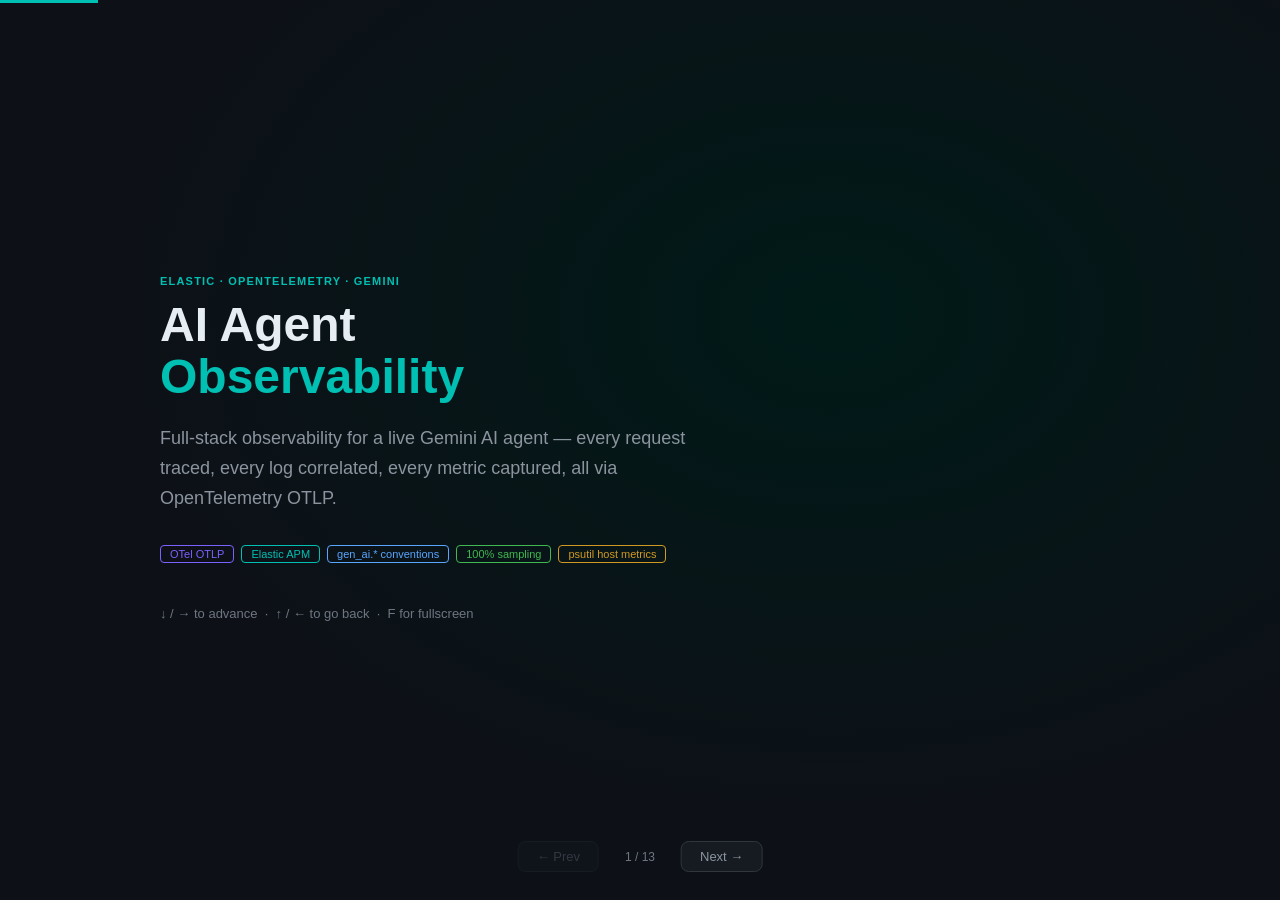
==== presentation/index.html @ 0338db39 "Initial release: AI Agent Observability demo" ====
<!DOCTYPE html>
<html lang="en">
<head>
<meta charset="UTF-8">
<meta name="viewport" content="width=device-width,initial-scale=1">
<title>AI Agent Observability — Elastic + OpenTelemetry</title>
<style>
:root {
  --bg:       #0d1117;
  --surface:  #161b22;
  --border:   #30363d;
  --text:     #e6edf3;
  --text-2:   #8b949e;
  --text-3:   #6e7681;
  --blue:     #58a6ff;
  --green:    #3fb950;
  --yellow:   #d29922;
  --red:      #f85149;
  --purple:   #a371f7;
  --elastic:  #00bfb3;
  --elastic-d:#003d38;
  --otel:     #7b61ff;
}

*{box-sizing:border-box;margin:0;padding:0}
html,body{height:100%;background:var(--bg);color:var(--text);font-family:-apple-system,BlinkMacSystemFont,'Segoe UI',Helvetica,sans-serif;overflow:hidden}

/* ── Slide engine ── */
.deck{width:100vw;height:100vh;position:relative}
.slide{
  position:absolute;inset:0;
  display:none;flex-direction:column;justify-content:center;align-items:center;
  padding:60px 80px;
  opacity:0;transition:opacity .35s ease;
}
.slide.active{display:flex;opacity:1}

/* nav */
.nav{position:fixed;bottom:28px;left:50%;transform:translateX(-50%);display:flex;align-items:center;gap:16px;z-index:99}
.nav button{background:var(--surface);border:1px solid var(--border);color:var(--text-2);border-radius:8px;padding:7px 18px;font-size:13px;cursor:pointer;transition:border-color .15s,color .15s}
.nav button:hover{border-color:var(--elastic);color:var(--elastic)}
.nav button:disabled{opacity:.3;cursor:not-allowed}
.slide-num{font-size:12px;color:var(--text-3);min-width:50px;text-align:center}

/* progress bar */
.progress{position:fixed;top:0;left:0;height:3px;background:var(--elastic);transition:width .3s ease;z-index:100}

/* ── Common layout helpers ── */
.full{width:100%;max-width:960px}
.cols2{display:grid;grid-template-columns:1fr 1fr;gap:40px;width:100%;max-width:960px}
.cols3{display:grid;grid-template-columns:1fr 1fr 1fr;gap:24px;width:100%;max-width:960px}

/* ── Typography ── */
.eyebrow{font-size:11px;text-transform:uppercase;letter-spacing:1.2px;color:var(--elastic);margin-bottom:12px;font-weight:600}
h1{font-size:48px;font-weight:700;line-height:1.1;color:var(--text)}
h2{font-size:34px;font-weight:700;line-height:1.15;color:var(--text)}
h3{font-size:20px;font-weight:600;color:var(--text);margin-bottom:10px}
p{font-size:15px;line-height:1.7;color:var(--text-2)}
.lead{font-size:18px;line-height:1.65;color:var(--text-2)}
.sub{font-size:13px;color:var(--text-3);margin-top:6px}
strong{color:var(--text)}
em{color:var(--elastic);font-style:normal}

/* ── Cards ── */
.card{background:var(--surface);border:1px solid var(--border);border-radius:12px;padding:24px;transition:border-color .2s}
.card.blue{border-color:#1c3557;background:#0d1e2e}
.card.green{border-color:#1a3527;background:#0a1f16}
.card.purple{border-color:#2d1f4e;background:#160e2a}
.card.elastic{border-color:var(--elastic-d);background:#001a18}
.card.otel{border-color:#2a1f5e;background:#110d2e}

/* ── Tag / badge ── */
.tag{display:inline-block;font-size:11px;border-radius:4px;padding:2px 9px;border:1px solid var(--border);color:var(--text-3);font-weight:500}
.tag.otel{border-color:var(--otel);color:var(--otel)}
.tag.elastic{border-color:var(--elastic);color:var(--elastic)}
.tag.blue{border-color:var(--blue);color:var(--blue)}
.tag.green{border-color:var(--green);color:var(--green)}
.tag.yellow{border-color:var(--yellow);color:var(--yellow)}
.tags{display:flex;flex-wrap:wrap;gap:7px;margin-top:12px}

/* ── List ── */
ul.check{list-style:none;display:flex;flex-direction:column;gap:9px}
ul.check li{font-size:14px;color:var(--text-2);display:flex;gap:9px;align-items:flex-start;line-height:1.5}
ul.check li::before{content:"✓";color:var(--elastic);font-weight:700;flex-shrink:0;margin-top:1px}

/* ── Code block ── */
pre{background:#0a0e13;border:1px solid var(--border);border-radius:8px;padding:18px 20px;font-size:12px;font-family:'SF Mono',Monaco,'Fira Code',monospace;line-height:1.65;overflow-x:auto;width:100%}
pre .c{color:#6e7681} /* comment */
pre .k{color:var(--purple)} /* keyword */
pre .s{color:var(--green)} /* string */
pre .n{color:var(--blue)} /* name */
pre .v{color:var(--yellow)} /* value */

/* ── Signal row ── */
.sig{display:flex;align-items:center;gap:14px;padding:14px 18px;background:var(--surface);border:1px solid var(--border);border-radius:10px;margin-bottom:10px}
.sig-icon{font-size:22px;flex-shrink:0}
.sig-label{font-size:14px;font-weight:600;color:var(--text)}
.sig-sub{font-size:12px;color:var(--text-3);margin-top:2px}
.sig-right{margin-left:auto;text-align:right}
.sig-index{font-size:11px;font-family:monospace;color:var(--text-3)}

/* ── Flow diagram ── */
.flow{display:flex;flex-direction:column;align-items:center;gap:6px;width:100%}
.fnode{border:1px solid var(--border);border-radius:10px;padding:12px 20px;font-size:13px;text-align:center;width:100%;background:var(--surface)}
.fnode.u{border-color:var(--blue);color:var(--blue)}
.fnode.a{border-color:var(--elastic);color:var(--elastic)}
.fnode.g{border-color:var(--purple);color:var(--purple)}
.fnode.e{border-color:var(--otel);color:var(--otel)}
.fnode.k{border-color:var(--green);color:var(--green)}
.farrow{font-size:11px;color:var(--text-3)}
.frow{display:flex;gap:8px;width:100%}
.frow .fnode{flex:1}

/* ── Metric stat ── */
.stat{text-align:center;padding:20px}
.stat-val{font-size:42px;font-weight:700;color:var(--elastic);font-variant-numeric:tabular-nums}
.stat-lbl{font-size:13px;color:var(--text-3);margin-top:4px}

/* ── Timeline / waterfall ── */
.wf{display:flex;flex-direction:column;gap:6px;width:100%}
.wf-row{display:flex;align-items:center;gap:10px;font-size:12px}
.wf-kind{width:52px;flex-shrink:0;text-align:right}
.wf-bar-wrap{flex:1;position:relative;height:20px;background:#0a0e13;border-radius:3px;overflow:hidden}
.wf-bar{height:100%;border-radius:3px;display:flex;align-items:center;padding-left:8px;font-size:11px;color:#000;font-weight:600;white-space:nowrap}
.wf-bar.server{background:var(--elastic)}
.wf-bar.client{background:var(--blue);margin-left:12%}
.wf-dur{width:46px;flex-shrink:0;color:var(--text-3);text-align:right}

/* slide-specific */
.title-slide{background:radial-gradient(ellipse at 70% 40%, #001a18 0%, var(--bg) 65%)}
.title-slide h1{font-size:52px}

.problem-card{border-left:3px solid var(--red)!important;background:#1a0a0a!important}
.solution-card{border-left:3px solid var(--elastic)!important}

.attr-table{width:100%;border-collapse:collapse;font-size:12px;font-family:monospace}
.attr-table th{text-align:left;padding:6px 10px;color:var(--text-3);font-size:10px;text-transform:uppercase;letter-spacing:.5px;border-bottom:1px solid var(--border)}
.attr-table td{padding:7px 10px;border-bottom:1px solid #1c2128;color:var(--text-2)}
.attr-table td:first-child{color:var(--blue)}
.attr-table td:last-child{color:var(--green)}

/* ── Slide-specific backgrounds ── */
#s1{background:radial-gradient(ellipse at 65% 35%, #001a18 0%, var(--bg) 60%)}
#s3{background:radial-gradient(ellipse at 30% 60%, #0d1117 0%, #0a0614 100%)}
</style>
</head>
<body>

<div class="progress" id="progress"></div>

<div class="deck">

  <!-- ─────────────────────────── SLIDE 1 · Title ─────────────────────────── -->
  <div class="slide active" id="s1">
    <div class="full">
      <div class="eyebrow">Elastic · OpenTelemetry · Gemini</div>
      <h1>AI Agent<br><em>Observability</em></h1>
      <p class="lead" style="max-width:540px;margin-top:20px">
        Full-stack observability for a live Gemini AI agent — every request traced,
        every log correlated, every metric captured, all via OpenTelemetry OTLP.
      </p>
      <div class="tags" style="margin-top:32px">
        <span class="tag otel">OTel OTLP</span>
        <span class="tag elastic">Elastic APM</span>
        <span class="tag blue">gen_ai.* conventions</span>
        <span class="tag green">100% sampling</span>
        <span class="tag yellow">psutil host metrics</span>
      </div>
      <p class="sub" style="margin-top:40px">↓ / → to advance &nbsp;·&nbsp; ↑ / ← to go back &nbsp;·&nbsp; F for fullscreen</p>
    </div>
  </div>

  <!-- ─────────────────────────── SLIDE 2 · The Problem ──────────────────── -->
  <div class="slide" id="s2">
    <div class="full">
      <div class="eyebrow">The Problem</div>
      <h2>AI Agents Are<br><em style="color:var(--red)">Black Boxes</em></h2>
      <div style="display:grid;grid-template-columns:1fr 1fr;gap:20px;margin-top:32px">
        <div class="card problem-card">
          <h3>❓ No Visibility</h3>
          <p>You know the user sent a message and got a reply. Everything in between — model calls, latency, token usage, errors — is invisible.</p>
        </div>
        <div class="card problem-card">
          <h3>💸 Cost Blindness</h3>
          <p>Token costs accumulate silently. No per-request breakdown, no alerting on unexpected spend spikes, no user-level attribution.</p>
        </div>
        <div class="card problem-card">
          <h3>🐛 Hard to Debug</h3>
          <p>When the agent gives a bad answer, there's no trace to follow. No correlated logs, no replay, no span waterfall showing where time was spent.</p>
        </div>
        <div class="card problem-card">
          <h3>📊 No SLOs</h3>
          <p>You can't set latency or error-rate SLOs on something you can't measure. Customers feel the pain before you do.</p>
        </div>
      </div>
    </div>
  </div>

  <!-- ─────────────────────────── SLIDE 3 · The Solution ─────────────────── -->
  <div class="slide" id="s3">
    <div class="full">
      <div class="eyebrow">The Solution</div>
      <h2>Full OTel Observability<br>with <em>Elastic</em></h2>
      <div class="cols3" style="margin-top:32px">
        <div class="card elastic">
          <div style="font-size:28px;margin-bottom:10px">📡</div>
          <h3>Traces</h3>
          <p>Every agent invocation becomes a trace waterfall. See exactly what the LLM received, what it returned, and how long each step took.</p>
          <div class="tags"><span class="tag elastic">APM</span><span class="tag blue">gen_ai.*</span></div>
        </div>
        <div class="card otel">
          <div style="font-size:28px;margin-bottom:10px">📋</div>
          <h3>Logs</h3>
          <p>Structured logs correlated to the active trace. Every turn emits a log with token counts, latency, and cost — auto-linked to the trace ID.</p>
          <div class="tags"><span class="tag otel">OTLP</span><span class="tag green">correlated</span></div>
        </div>
        <div class="card blue">
          <div style="font-size:28px;margin-bottom:10px">📊</div>
          <h3>Metrics</h3>
          <p>Token usage histograms, operation duration, error rates, and real host CPU/memory from psutil — all in Kibana dashboards.</p>
          <div class="tags"><span class="tag yellow">psutil</span><span class="tag blue">histograms</span></div>
        </div>
      </div>
    </div>
  </div>

  <!-- ─────────────────────────── SLIDE 4 · Architecture ─────────────────── -->
  <div class="slide" id="s4">
    <div class="cols2" style="align-items:center;gap:60px">
      <div>
        <div class="eyebrow">Architecture</div>
        <h2>How It<br><em>Flows</em></h2>
        <p style="margin-top:16px">A single Python server instruments itself with the OTel SDK and ships all three signals via OTLP/HTTP directly to Elastic — no sidecar, no agent, no extra infra.</p>
        <ul class="check" style="margin-top:20px">
          <li>Standard OTel SDK — no vendor lock-in</li>
          <li>OTLP/HTTP to Elastic ingest + APM endpoints</li>
          <li>100% sampling — every request visible</li>
          <li>Real host metrics via psutil gauge callbacks</li>
        </ul>
      </div>
      <div class="flow">
        <div class="fnode u">🌐 Browser<div style="font-size:11px;color:#6e7681;margin-top:3px">Chat UI · http://localhost:5601</div></div>
        <div class="farrow">↓ HTTP POST /api/chat</div>
        <div class="fnode a">⚡ Python Server<div style="font-size:11px;color:#6e7681;margin-top:3px">OTel SDK · psutil · 100% sampling</div></div>
        <div class="farrow">↓ Gemini API call</div>
        <div class="fnode g">🤖 Google Gemini<div style="font-size:11px;color:#6e7681;margin-top:3px">gemini-2.5-flash · generate_content</div></div>
        <div class="farrow">↓ OTLP/HTTP</div>
        <div class="fnode e">☁️ Elastic Cloud<div style="font-size:11px;color:#6e7681;margin-top:3px">ingest + APM server endpoints</div></div>
        <div class="frow">
          <div class="fnode" style="border-color:#3fb950;color:#3fb950;font-size:11px">📡 Traces</div>
          <div class="fnode" style="border-color:#7b61ff;color:#7b61ff;font-size:11px">📋 Logs</div>
          <div class="fnode" style="border-color:#58a6ff;color:#58a6ff;font-size:11px">📊 Metrics</div>
        </div>
        <div class="farrow">↓ Kibana</div>
        <div class="fnode k">🔍 Kibana APM · Discover · Dashboards</div>
      </div>
    </div>
  </div>

  <!-- ─────────────────────────── SLIDE 5 · Trace Waterfall ──────────────── -->
  <div class="slide" id="s5">
    <div class="full">
      <div class="eyebrow">Traces</div>
      <h2>Every Turn is a<br><em>Traced Transaction</em></h2>
      <div class="cols2" style="margin-top:28px;align-items:start">
        <div>
          <p style="margin-bottom:16px">One conversation turn produces a two-span waterfall in Kibana APM:</p>
          <div class="wf">
            <div class="wf-row">
              <div class="wf-kind" style="color:var(--elastic);font-size:11px">SERVER</div>
              <div class="wf-bar-wrap">
                <div class="wf-bar server" style="width:100%">invoke_agent</div>
              </div>
              <div class="wf-dur">4.2s</div>
            </div>
            <div class="wf-row">
              <div class="wf-kind" style="color:var(--blue);font-size:11px">CLIENT</div>
              <div class="wf-bar-wrap">
                <div class="wf-bar client" style="width:84%">chat gemini-2.5-flash</div>
              </div>
              <div class="wf-dur">3.6s</div>
            </div>
          </div>
          <div style="margin-top:20px">
            <p class="sub" style="margin-bottom:10px">CLIENT span attributes:</p>
            <table class="attr-table">
              <tr><th>Attribute</th><th>Value</th></tr>
              <tr><td>gen_ai.system</td><td>"google_gemini"</td></tr>
              <tr><td>gen_ai.request.model</td><td>"gemini-2.5-flash"</td></tr>
              <tr><td>gen_ai.usage.input_tokens</td><td>82</td></tr>
              <tr><td>gen_ai.usage.output_tokens</td><td>190</td></tr>
              <tr><td>peer.service</td><td>"google_gemini"</td></tr>
            </table>
          </div>
        </div>
        <div>
          <p style="margin-bottom:12px">Span <strong>Events</strong> store the full request + response — no truncation:</p>
          <pre><code><span class="c"># gen_ai.content.prompt event</span>
{
  <span class="n">"name"</span>: <span class="s">"gen_ai.content.prompt"</span>,
  <span class="n">"attributes"</span>: {
    <span class="n">"gen_ai.prompt"</span>:
      <span class="s">"what is vector search?"</span>
  }
}

<span class="c"># gen_ai.content.completion event</span>
{
  <span class="n">"name"</span>: <span class="s">"gen_ai.content.completion"</span>,
  <span class="n">"attributes"</span>: {
    <span class="n">"gen_ai.completion"</span>:
      <span class="s">"Vector search uses dense ..."</span>
  }
}</code></pre>
          <div class="tags" style="margin-top:12px">
            <span class="tag green">Full text · no truncation</span>
            <span class="tag otel">OTel spec</span>
          </div>
        </div>
      </div>
    </div>
  </div>

  <!-- ─────────────────────────── SLIDE 6 · Service Map ──────────────────── -->
  <div class="slide" id="s6">
    <div class="cols2" style="align-items:center;gap:60px">
      <div>
        <div class="eyebrow">Service Map</div>
        <h2>Dependency Graph<br><em>Auto-Discovered</em></h2>
        <p style="margin-top:16px">Kibana builds the service map automatically from <code style="font-size:13px;color:var(--blue)">peer.service</code> attributes on CLIENT spans. No manual configuration.</p>
        <ul class="check" style="margin-top:20px">
          <li><strong>gemini-demo-agent</strong> → <strong>google_gemini</strong> edge drawn from the CLIENT span</li>
          <li>Latency, throughput, and error rate shown on each edge</li>
          <li>Click any node to drill into its transactions</li>
          <li>Works with any downstream service — databases, APIs, queues</li>
        </ul>
        <div class="tags" style="margin-top:20px">
          <span class="tag blue">peer.service</span>
          <span class="tag elastic">APM</span>
          <span class="tag otel">SpanKind.CLIENT</span>
        </div>
      </div>
      <div style="display:flex;flex-direction:column;gap:20px;align-items:center">
        <!-- Simulated service map -->
        <div style="background:var(--surface);border:1px solid var(--border);border-radius:14px;padding:30px 40px;display:flex;align-items:center;gap:20px">
          <div style="text-align:center">
            <div style="width:80px;height:80px;border-radius:50%;border:2px solid var(--elastic);background:var(--elastic-d);display:flex;align-items:center;justify-content:center;font-size:26px;margin:0 auto">🐍</div>
            <div style="font-size:12px;margin-top:8px;color:var(--elastic)">gemini-demo-agent</div>
            <div style="font-size:10px;color:var(--text-3)">Python · OTel</div>
          </div>
          <div style="display:flex;flex-direction:column;align-items:center;gap:4px">
            <div style="font-size:10px;color:var(--text-3)">4.2s avg</div>
            <div style="width:60px;height:2px;background:var(--elastic);position:relative">
              <div style="position:absolute;right:-6px;top:-4px;color:var(--elastic);font-size:12px">→</div>
            </div>
            <div style="font-size:10px;color:var(--text-3)">0% errors</div>
          </div>
          <div style="text-align:center">
            <div style="width:80px;height:80px;border-radius:50%;border:2px solid var(--purple);background:#160e2a;display:flex;align-items:center;justify-content:center;font-size:26px;margin:0 auto">🤖</div>
            <div style="font-size:12px;margin-top:8px;color:var(--purple)">google_gemini</div>
            <div style="font-size:10px;color:var(--text-3)">LLM API</div>
          </div>
        </div>
        <p class="sub" style="text-align:center">APM → Services → gemini-demo-agent → Service Map</p>
      </div>
    </div>
  </div>

  <!-- ─────────────────────────── SLIDE 7 · Metrics ──────────────────────── -->
  <div class="slide" id="s7">
    <div class="full">
      <div class="eyebrow">Metrics</div>
      <h2>gen_ai.* Semantic<br><em>Conventions</em></h2>
      <div class="cols2" style="margin-top:28px;align-items:start;gap:32px">
        <div>
          <div class="sig">
            <div class="sig-icon">🪙</div>
            <div>
              <div class="sig-label">gen_ai.client.token.usage</div>
              <div class="sig-sub">Counter · {token} · split by input / output · per model</div>
            </div>
            <div class="sig-right"><span class="tag blue">Counter</span></div>
          </div>
          <div class="sig">
            <div class="sig-icon">⏱</div>
            <div>
              <div class="sig-label">gen_ai.client.operation.duration</div>
              <div class="sig-sub">Histogram · seconds · p50 / p95 / p99 latency</div>
            </div>
            <div class="sig-right"><span class="tag yellow">Histogram</span></div>
          </div>
          <div class="sig">
            <div class="sig-icon">🚨</div>
            <div>
              <div class="sig-label">gen_ai.client.errors</div>
              <div class="sig-sub">Counter · by error type · drives alert rules</div>
            </div>
            <div class="sig-right"><span class="tag" style="border-color:var(--red);color:var(--red)">Counter</span></div>
          </div>
        </div>
        <div>
          <p style="margin-bottom:14px;font-size:13px;color:var(--text-3);text-transform:uppercase;letter-spacing:.5px">Real Host Metrics (psutil)</p>
          <div class="sig">
            <div class="sig-icon">🖥</div>
            <div>
              <div class="sig-label">system.cpu.utilization</div>
              <div class="sig-sub">Observable Gauge · real CPU from psutil</div>
            </div>
          </div>
          <div class="sig">
            <div class="sig-icon">🧠</div>
            <div>
              <div class="sig-label">system.memory.usage</div>
              <div class="sig-sub">Observable UpDownCounter · bytes RSS</div>
            </div>
          </div>
          <div class="sig">
            <div class="sig-icon">🌐</div>
            <div>
              <div class="sig-label">system.network.io</div>
              <div class="sig-sub">Observable Counter · bytes in / out · 30s interval</div>
            </div>
          </div>
          <p class="sub" style="margin-top:10px">All metrics ship every 30 s via PeriodicExportingMetricReader → metrics-generic.otel-default</p>
        </div>
      </div>
    </div>
  </div>

  <!-- ─────────────────────────── SLIDE 8 · Logs ─────────────────────────── -->
  <div class="slide" id="s8">
    <div class="cols2" style="align-items:start;gap:48px">
      <div>
        <div class="eyebrow">Logs</div>
        <h2>Correlated<br><em>Structured Logs</em></h2>
        <p style="margin-top:16px">Every turn emits two log records via the OTel LoggerProvider. They carry the active <code style="color:var(--blue)">trace_id</code> automatically — click any log in Kibana to jump straight to the trace waterfall.</p>
        <ul class="check" style="margin-top:20px">
          <li>Logs ship via OTLP to the APM server endpoint → <code style="font-size:11px;color:var(--blue)">logs-generic.otel-default</code></li>
          <li>trace_id + span_id injected by OTel LoggingHandler — zero extra code</li>
          <li>Structured fields: tokens, latency_ms, cost_usd, model, conversation_id</li>
          <li>Visible in Kibana Observability → Logs + APM → Logs tab</li>
        </ul>
      </div>
      <div>
        <pre><code><span class="c"># Turn started (inside invoke_agent span)</span>
{
  <span class="n">"message"</span>:          <span class="s">"Turn started"</span>,
  <span class="n">"conversation_id"</span>:  <span class="s">"a3b9f12e"</span>,
  <span class="n">"model"</span>:            <span class="s">"gemini-2.5-flash"</span>,
  <span class="n">"user_message_len"</span>: <span class="v">27</span>,
  <span class="n">"trace_id"</span>:         <span class="s">"eb4af591..."</span>,  <span class="c">← auto</span>
  <span class="n">"span_id"</span>:          <span class="s">"c874c08c..."</span>   <span class="c">← auto</span>
}

<span class="c"># Turn completed</span>
{
  <span class="n">"message"</span>:     <span class="s">"Turn completed"</span>,
  <span class="n">"in_tokens"</span>:  <span class="v">82</span>,
  <span class="n">"out_tokens"</span>: <span class="v">190</span>,
  <span class="n">"latency_ms"</span>: <span class="v">4249</span>,
  <span class="n">"cost_usd"</span>:   <span class="v">0.000063</span>,
  <span class="n">"is_error"</span>:   <span class="v">false</span>,
  <span class="n">"trace_id"</span>:   <span class="s">"eb4af591..."</span>   <span class="c">← linked</span>
}</code></pre>
      </div>
    </div>
  </div>

  <!-- ─────────────────────────── SLIDE 9 · OTel Code ───────────────────── -->
  <div class="slide" id="s9">
    <div class="cols2" style="align-items:start;gap:40px">
      <div>
        <div class="eyebrow">Implementation</div>
        <h2>One SDK,<br><em>Three Signals</em></h2>
        <p style="margin-top:16px">The full OTel pipeline is ~50 lines of Python. Standard SDK — no Elastic-specific client code. Any OTel-compatible backend would work.</p>
        <ul class="check" style="margin-top:20px">
          <li>TraceProvider → SimpleSpanProcessor → OTLPSpanExporter</li>
          <li>MeterProvider → PeriodicExportingMetricReader → OTLPMetricExporter</li>
          <li>LoggerProvider → SimpleLogRecordProcessor → OTLPLogExporter</li>
          <li>Single Resource block shared across all three providers</li>
          <li>Full-path OTLP endpoints — no URL mangling</li>
        </ul>
        <div class="tags" style="margin-top:20px">
          <span class="tag otel">opentelemetry-sdk</span>
          <span class="tag otel">otlp-proto-http</span>
          <span class="tag green">no vendor lock-in</span>
        </div>
      </div>
      <pre style="font-size:11px"><code><span class="c"># Traces → ingest endpoint</span>
<span class="n">trace_exporter</span> = OTLPSpanExporter(
    endpoint=<span class="s">f"{INGEST}/v1/traces"</span>,
    headers=OTLP_HEADERS)
<span class="n">trace_provider</span> = TracerProvider(resource=resource)
trace_provider.add_span_processor(
    SimpleSpanProcessor(trace_exporter))

<span class="c"># Metrics → ingest endpoint</span>
<span class="n">metric_exporter</span> = OTLPMetricExporter(
    endpoint=<span class="s">f"{INGEST}/v1/metrics"</span>,
    headers=OTLP_HEADERS)
<span class="n">reader</span> = PeriodicExportingMetricReader(
    metric_exporter, export_interval_millis=<span class="v">30000</span>)
<span class="n">meter_provider</span> = MeterProvider(
    resource=resource, metric_readers=[reader])

<span class="c"># Logs → APM server endpoint</span>
<span class="n">log_exporter</span> = OTLPLogExporter(
    endpoint=<span class="s">f"{APM}/v1/logs"</span>,
    headers=OTLP_HEADERS)
<span class="n">log_provider</span> = LoggerProvider(resource=resource)
log_provider.add_log_record_processor(
    SimpleLogRecordProcessor(log_exporter))

<span class="c"># Bridge Python logging → OTel</span>
<span class="n">logger</span> = logging.getLogger(SVC_NAME)
logger.addHandler(LoggingHandler(
    logger_provider=log_provider))</code></pre>
    </div>
  </div>

  <!-- ─────────────────────────── SLIDE 10 · Kibana Views ────────────────── -->
  <div class="slide" id="s10">
    <div class="full">
      <div class="eyebrow">Kibana</div>
      <h2>Where to Look<br><em>During the Demo</em></h2>
      <div class="cols3" style="margin-top:28px">
        <div class="card elastic">
          <div style="font-size:24px;margin-bottom:10px">📡</div>
          <h3>APM → Transactions</h3>
          <p style="font-size:13px">Every chat turn = one <code>invoke_agent</code> transaction. Click any trace to see the full waterfall with span events (request + response text).</p>
          <p class="sub" style="margin-top:10px">APM → Services → gemini-demo-agent → Transactions</p>
        </div>
        <div class="card otel">
          <div style="font-size:24px;margin-bottom:10px">🗺</div>
          <h3>Service Map</h3>
          <p style="font-size:13px">Auto-discovered dependency graph. gemini-demo-agent → google_gemini edge with latency and error rate on the connection.</p>
          <p class="sub" style="margin-top:10px">APM → Services → gemini-demo-agent → Service Map</p>
        </div>
        <div class="card blue">
          <div style="font-size:24px;margin-bottom:10px">📋</div>
          <h3>Logs</h3>
          <p style="font-size:13px">Structured logs with trace_id. Click any log line to jump to the correlated trace. Filter by conversation_id to replay a session.</p>
          <p class="sub" style="margin-top:10px">APM → Services → gemini-demo-agent → Logs</p>
        </div>
        <div class="card green">
          <div style="font-size:24px;margin-bottom:10px">📊</div>
          <h3>Metrics / Dashboards</h3>
          <p style="font-size:13px">Token usage, operation duration histograms, error rates. Host CPU / memory / network from psutil observable gauges.</p>
          <p class="sub" style="margin-top:10px">Kibana → Discover → metrics-generic.otel-default</p>
        </div>
        <div class="card" style="border-color:#2a1f5e;background:#110d2e">
          <div style="font-size:24px;margin-bottom:10px">🔍</div>
          <h3>ES|QL Analysis</h3>
          <p style="font-size:13px">Query every conversation, rank by token cost, find slow turns. The full trace + log corpus is in Elasticsearch — use ES|QL against it.</p>
          <p class="sub" style="margin-top:10px">Kibana → Discover → ES|QL mode</p>
        </div>
        <div class="card" style="border-color:#1a3527;background:#0a1f16">
          <div style="font-size:24px;margin-bottom:10px">🚨</div>
          <h3>Alert Rules</h3>
          <p style="font-size:13px">Set latency SLOs, token budget alerts, error-rate thresholds. Kibana fires when a model call exceeds p95 or error rate spikes.</p>
          <p class="sub" style="margin-top:10px">APM → Alerts → Create Rule</p>
        </div>
      </div>
    </div>
  </div>

  <!-- ─────────────────────────── SLIDE 11 · Key Points ──────────────────── -->
  <div class="slide" id="s11">
    <div class="full">
      <div class="eyebrow">Key Takeaways</div>
      <h2>Why <em>Elastic</em> for<br>AI Observability</h2>
      <div class="cols2" style="margin-top:32px;gap:32px">
        <div>
          <div class="card solution-card" style="margin-bottom:16px">
            <h3>🏆 100% Sampling</h3>
            <p>Every single agent interaction is captured and stored. No sampling gaps, no missing traces during a customer demo, no "where did that request go?" moments.</p>
          </div>
          <div class="card solution-card" style="margin-bottom:16px">
            <h3>🔗 Three-Signal Correlation</h3>
            <p>Traces, logs, and metrics share the same trace_id. Click a slow metric → jump to the log → jump to the trace waterfall — all in Kibana, zero pivoting between tools.</p>
          </div>
          <div class="card solution-card">
            <h3>📐 OTel Native</h3>
            <p>gen_ai.* semantic conventions, OTLP/HTTP protocol, standard SDK. No vendor lock-in. The same instrumentation works with any OTel-compatible backend.</p>
          </div>
        </div>
        <div>
          <div class="card solution-card" style="margin-bottom:16px">
            <h3>💡 Request / Response Storage</h3>
            <p>Full prompt and completion text stored as span events — no truncation. Every conversation is replayable and searchable via ES|QL directly in Kibana.</p>
          </div>
          <div class="card solution-card" style="margin-bottom:16px">
            <h3>💰 Cost Visibility</h3>
            <p>Per-request token counts and cost_usd logged with every turn. Aggregate by user, model, or time window to understand and control AI spend.</p>
          </div>
          <div class="card solution-card">
            <h3>⚡ Zero Extra Infra</h3>
            <p>One Python server, one OTel SDK, one OTLP endpoint. No collector sidecar, no extra agents, no additional services. Works in Docker or bare metal.</p>
          </div>
        </div>
      </div>
    </div>
  </div>

  <!-- ─────────────────────────── SLIDE 12 · Demo Script ─────────────────── -->
  <div class="slide" id="s12">
    <div class="cols2" style="align-items:start;gap:48px">
      <div>
        <div class="eyebrow">Demo Script</div>
        <h2>Live<br><em>Walkthrough</em></h2>
        <p style="margin-top:16px">Step-by-step demo flow for a 10-minute customer session.</p>
      </div>
      <div>
        <ul class="check" style="gap:14px">
          <li><strong>Open the Chat UI</strong> at <code style="color:var(--blue)">http://localhost:5601</code>. Point out the live OTel telemetry sidebar — signals, model, transport.</li>
          <li><strong>Send a message</strong>: "What is ES|QL?" Watch the trace ID, token count, latency, and cost appear instantly below the response.</li>
          <li><strong>Open APM</strong> → Services → <em>gemini-demo-agent</em> → Transactions → click <em>invoke_agent</em>. Show the trace waterfall with the two-span hierarchy.</li>
          <li><strong>Click the CLIENT span</strong> → Attributes tab → show gen_ai.* fields. Click Events tab → show the full prompt + completion text.</li>
          <li><strong>Service Map tab</strong> → show the arrow from gemini-demo-agent to google_gemini with latency on the edge.</li>
          <li><strong>Logs tab</strong> → show correlated log records. Highlight the shared trace_id linking log → trace.</li>
          <li><strong>ES|QL</strong>: query <code style="color:var(--blue)">traces-generic.otel-default</code> to show all conversations, ranked by token cost.</li>
        </ul>
      </div>
    </div>
  </div>

  <!-- ─────────────────────────── SLIDE 13 · End ─────────────────────────── -->
  <div class="slide" id="s13">
    <div class="full" style="text-align:center">
      <div class="eyebrow" style="text-align:center">Elastic · OpenTelemetry</div>
      <h1 style="margin-top:16px">AI Agents<br><em>Fully Observable</em></h1>
      <p class="lead" style="max-width:500px;margin:24px auto 0">
        Every token counted. Every request traced. Every log correlated.
        All via OpenTelemetry — open standards, no lock-in.
      </p>
      <div class="cols3" style="margin-top:40px;max-width:640px;margin-left:auto;margin-right:auto">
        <div class="stat"><div class="stat-val">100%</div><div class="stat-lbl">Sampling Rate</div></div>
        <div class="stat"><div class="stat-val">3</div><div class="stat-lbl">OTel Signals</div></div>
        <div class="stat"><div class="stat-val">0</div><div class="stat-lbl">Extra Agents</div></div>
      </div>
      <div class="tags" style="justify-content:center;margin-top:36px">
        <span class="tag elastic">Elastic Cloud Serverless</span>
        <span class="tag otel">OpenTelemetry SDK</span>
        <span class="tag blue">gemini-2.5-flash</span>
        <span class="tag green">traces-generic.otel-default</span>
      </div>
      <p class="sub" style="margin-top:40px">marcus.rodrigues@elastic.co</p>
    </div>
  </div>

</div><!-- .deck -->

<!-- Navigation -->
<div class="nav">
  <button id="prev-btn" disabled>← Prev</button>
  <span class="slide-num" id="slide-num">1 / 13</span>
  <button id="next-btn">Next →</button>
</div>

<script>
const slides   = document.querySelectorAll('.slide');
const total    = slides.length;
const progress = document.getElementById('progress');
const numEl    = document.getElementById('slide-num');
const prevBtn  = document.getElementById('prev-btn');
const nextBtn  = document.getElementById('next-btn');
let cur        = 0;

function go(n) {
  slides[cur].classList.remove('active');
  cur = Math.max(0, Math.min(n, total - 1));
  slides[cur].classList.add('active');
  progress.style.width = ((cur + 1) / total * 100) + '%';
  numEl.textContent    = (cur + 1) + ' / ' + total;
  prevBtn.disabled     = cur === 0;
  nextBtn.disabled     = cur === total - 1;
}

prevBtn.onclick = () => go(cur - 1);
nextBtn.onclick = () => go(cur + 1);

document.addEventListener('keydown', e => {
  if (e.key === 'ArrowRight' || e.key === 'ArrowDown'  || e.key === ' ') go(cur + 1);
  if (e.key === 'ArrowLeft'  || e.key === 'ArrowUp')                      go(cur - 1);
  if (e.key === 'f' || e.key === 'F') document.documentElement.requestFullscreen?.();
  if (e.key === 'Home') go(0);
  if (e.key === 'End')  go(total - 1);
});

// Touch swipe
let tx = 0;
document.addEventListener('touchstart', e => { tx = e.touches[0].clientX; });
document.addEventListener('touchend',   e => {
  const dx = e.changedTouches[0].clientX - tx;
  if (Math.abs(dx) > 50) go(cur + (dx < 0 ? 1 : -1));
});

go(0);
</script>
</body>
</html>
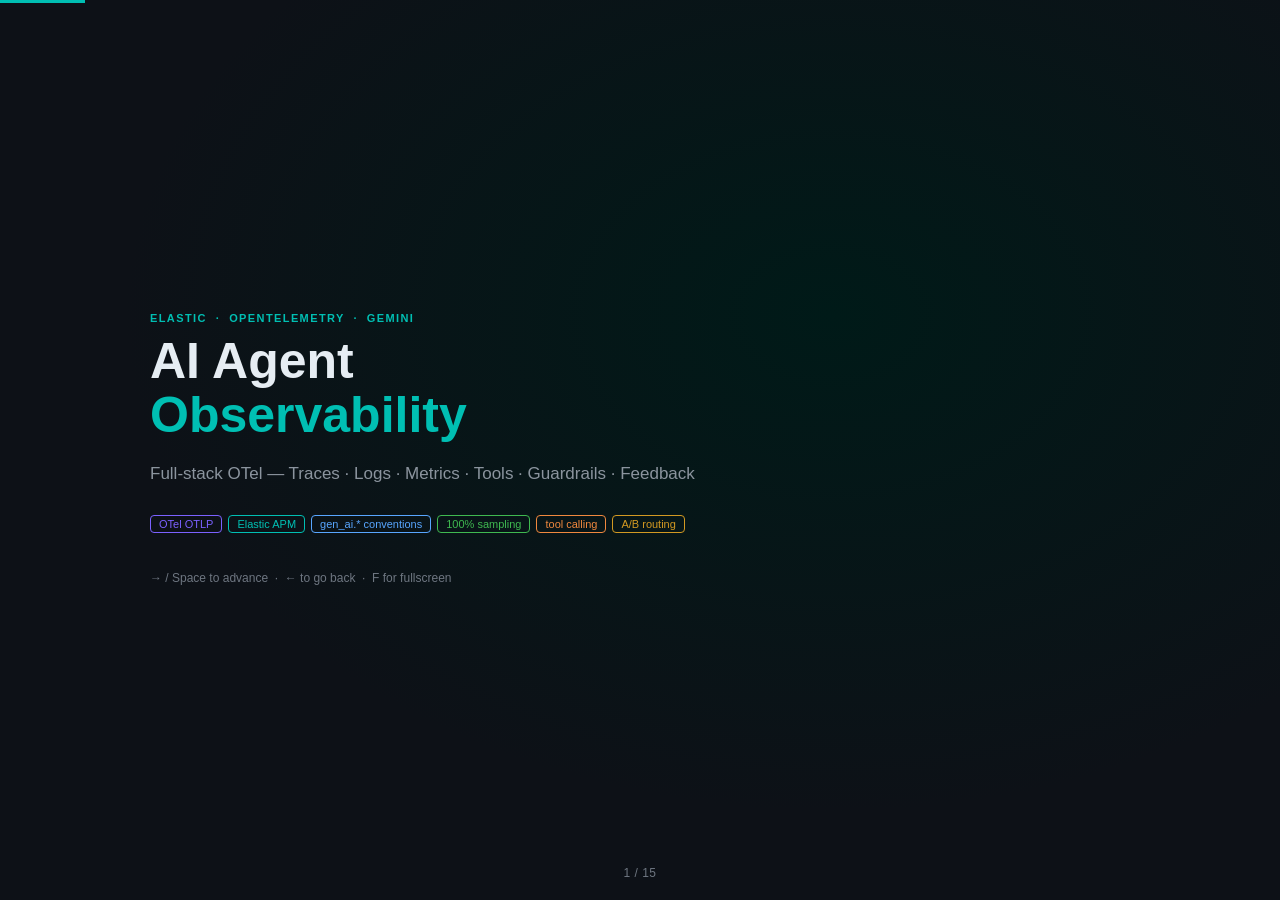
==== commit 056bff92: "v2: tool calling, A/B routing, PII guardrails, feedback loop, 15-slide deck, updated demo script - w" ====
--- a/presentation/index.html
+++ b/presentation/index.html
@@ -20,6 +20,7 @@
   --elastic:  #00bfb3;
   --elastic-d:#003d38;
   --otel:     #7b61ff;
+  --tool:     #f0883e;
 }
 
 *{box-sizing:border-box;margin:0;padding:0}
@@ -30,672 +31,914 @@
 .slide{
   position:absolute;inset:0;
   display:none;flex-direction:column;justify-content:center;align-items:center;
-  padding:60px 80px;
-  opacity:0;transition:opacity .35s ease;
+  padding:52px 72px;
+  opacity:0;transition:opacity .3s ease;
 }
 .slide.active{display:flex;opacity:1}
 
-/* nav */
-.nav{position:fixed;bottom:28px;left:50%;transform:translateX(-50%);display:flex;align-items:center;gap:16px;z-index:99}
-.nav button{background:var(--surface);border:1px solid var(--border);color:var(--text-2);border-radius:8px;padding:7px 18px;font-size:13px;cursor:pointer;transition:border-color .15s,color .15s}
-.nav button:hover{border-color:var(--elastic);color:var(--elastic)}
-.nav button:disabled{opacity:.3;cursor:not-allowed}
-.slide-num{font-size:12px;color:var(--text-3);min-width:50px;text-align:center}
-
 /* progress bar */
 .progress{position:fixed;top:0;left:0;height:3px;background:var(--elastic);transition:width .3s ease;z-index:100}
 
+/* slide counter */
+.slide-num{position:fixed;bottom:20px;left:50%;transform:translateX(-50%);font-size:12px;color:var(--text-3);z-index:99;letter-spacing:.5px}
+
 /* ── Common layout helpers ── */
-.full{width:100%;max-width:960px}
-.cols2{display:grid;grid-template-columns:1fr 1fr;gap:40px;width:100%;max-width:960px}
-.cols3{display:grid;grid-template-columns:1fr 1fr 1fr;gap:24px;width:100%;max-width:960px}
+.full{width:100%;max-width:980px}
+.cols2{display:grid;grid-template-columns:1fr 1fr;gap:36px;width:100%;max-width:980px}
+.cols3{display:grid;grid-template-columns:1fr 1fr 1fr;gap:20px;width:100%;max-width:980px}
 
 /* ── Typography ── */
-.eyebrow{font-size:11px;text-transform:uppercase;letter-spacing:1.2px;color:var(--elastic);margin-bottom:12px;font-weight:600}
-h1{font-size:48px;font-weight:700;line-height:1.1;color:var(--text)}
-h2{font-size:34px;font-weight:700;line-height:1.15;color:var(--text)}
-h3{font-size:20px;font-weight:600;color:var(--text);margin-bottom:10px}
-p{font-size:15px;line-height:1.7;color:var(--text-2)}
-.lead{font-size:18px;line-height:1.65;color:var(--text-2)}
-.sub{font-size:13px;color:var(--text-3);margin-top:6px}
+.eyebrow{font-size:11px;text-transform:uppercase;letter-spacing:1.4px;color:var(--elastic);margin-bottom:10px;font-weight:600}
+h1{font-size:50px;font-weight:700;line-height:1.08;color:var(--text)}
+h2{font-size:32px;font-weight:700;line-height:1.15;color:var(--text)}
+h3{font-size:17px;font-weight:600;color:var(--text);margin-bottom:8px}
+p{font-size:14px;line-height:1.65;color:var(--text-2)}
+.lead{font-size:17px;line-height:1.6;color:var(--text-2)}
+.sub{font-size:12px;color:var(--text-3);margin-top:6px}
 strong{color:var(--text)}
 em{color:var(--elastic);font-style:normal}
 
 /* ── Cards ── */
-.card{background:var(--surface);border:1px solid var(--border);border-radius:12px;padding:24px;transition:border-color .2s}
+.card{background:var(--surface);border:1px solid var(--border);border-radius:12px;padding:22px;transition:border-color .2s}
 .card.blue{border-color:#1c3557;background:#0d1e2e}
 .card.green{border-color:#1a3527;background:#0a1f16}
 .card.purple{border-color:#2d1f4e;background:#160e2a}
 .card.elastic{border-color:var(--elastic-d);background:#001a18}
 .card.otel{border-color:#2a1f5e;background:#110d2e}
+.card.tool{border-color:#4a2a10;background:#1a0e05}
+
+/* problem / solution variants */
+.problem-card{border-left:3px solid var(--red) !important;background:#140808 !important;border-color:#3a1010 !important}
+.solution-card{border-left:3px solid var(--elastic) !important}
 
 /* ── Tag / badge ── */
-.tag{display:inline-block;font-size:11px;border-radius:4px;padding:2px 9px;border:1px solid var(--border);color:var(--text-3);font-weight:500}
+.tag{display:inline-block;font-size:11px;border-radius:4px;padding:2px 8px;border:1px solid var(--border);color:var(--text-3);font-weight:500}
 .tag.otel{border-color:var(--otel);color:var(--otel)}
 .tag.elastic{border-color:var(--elastic);color:var(--elastic)}
 .tag.blue{border-color:var(--blue);color:var(--blue)}
 .tag.green{border-color:var(--green);color:var(--green)}
 .tag.yellow{border-color:var(--yellow);color:var(--yellow)}
-.tags{display:flex;flex-wrap:wrap;gap:7px;margin-top:12px}
-
-/* ── List ── */
-ul.check{list-style:none;display:flex;flex-direction:column;gap:9px}
-ul.check li{font-size:14px;color:var(--text-2);display:flex;gap:9px;align-items:flex-start;line-height:1.5}
+.tag.red{border-color:var(--red);color:var(--red)}
+.tag.tool{border-color:var(--tool);color:var(--tool)}
+.tag.purple{border-color:var(--purple);color:var(--purple)}
+.tags{display:flex;flex-wrap:wrap;gap:6px;margin-top:10px}
+
+/* ── Check list ── */
+ul.check{list-style:none;display:flex;flex-direction:column;gap:8px}
+ul.check li{font-size:13px;color:var(--text-2);display:flex;gap:8px;align-items:flex-start;line-height:1.5}
 ul.check li::before{content:"✓";color:var(--elastic);font-weight:700;flex-shrink:0;margin-top:1px}
 
 /* ── Code block ── */
-pre{background:#0a0e13;border:1px solid var(--border);border-radius:8px;padding:18px 20px;font-size:12px;font-family:'SF Mono',Monaco,'Fira Code',monospace;line-height:1.65;overflow-x:auto;width:100%}
-pre .c{color:#6e7681} /* comment */
-pre .k{color:var(--purple)} /* keyword */
-pre .s{color:var(--green)} /* string */
-pre .n{color:var(--blue)} /* name */
-pre .v{color:var(--yellow)} /* value */
-
-/* ── Signal row ── */
-.sig{display:flex;align-items:center;gap:14px;padding:14px 18px;background:var(--surface);border:1px solid var(--border);border-radius:10px;margin-bottom:10px}
-.sig-icon{font-size:22px;flex-shrink:0}
-.sig-label{font-size:14px;font-weight:600;color:var(--text)}
-.sig-sub{font-size:12px;color:var(--text-3);margin-top:2px}
-.sig-right{margin-left:auto;text-align:right}
-.sig-index{font-size:11px;font-family:monospace;color:var(--text-3)}
+pre{background:#070b10;border:1px solid var(--border);border-radius:8px;padding:16px 18px;font-size:11.5px;font-family:'SF Mono',Monaco,'Fira Code',monospace;line-height:1.7;overflow-x:auto;width:100%;white-space:pre}
+pre .c{color:#5a6370}
+pre .k{color:var(--purple)}
+pre .s{color:var(--green)}
+pre .n{color:var(--blue)}
+pre .v{color:var(--yellow)}
+pre .t{color:var(--tool)}
+pre .e{color:var(--elastic)}
 
 /* ── Flow diagram ── */
-.flow{display:flex;flex-direction:column;align-items:center;gap:6px;width:100%}
-.fnode{border:1px solid var(--border);border-radius:10px;padding:12px 20px;font-size:13px;text-align:center;width:100%;background:var(--surface)}
+.flow{display:flex;flex-direction:column;align-items:center;gap:5px;width:100%}
+.fnode{border:1px solid var(--border);border-radius:10px;padding:10px 16px;font-size:13px;text-align:center;width:100%;background:var(--surface)}
 .fnode.u{border-color:var(--blue);color:var(--blue)}
 .fnode.a{border-color:var(--elastic);color:var(--elastic)}
 .fnode.g{border-color:var(--purple);color:var(--purple)}
 .fnode.e{border-color:var(--otel);color:var(--otel)}
 .fnode.k{border-color:var(--green);color:var(--green)}
+.fnode.t{border-color:var(--tool);color:var(--tool)}
 .farrow{font-size:11px;color:var(--text-3)}
-.frow{display:flex;gap:8px;width:100%}
+.frow{display:flex;gap:6px;width:100%}
 .frow .fnode{flex:1}
 
-/* ── Metric stat ── */
-.stat{text-align:center;padding:20px}
-.stat-val{font-size:42px;font-weight:700;color:var(--elastic);font-variant-numeric:tabular-nums}
-.stat-lbl{font-size:13px;color:var(--text-3);margin-top:4px}
-
-/* ── Timeline / waterfall ── */
-.wf{display:flex;flex-direction:column;gap:6px;width:100%}
-.wf-row{display:flex;align-items:center;gap:10px;font-size:12px}
-.wf-kind{width:52px;flex-shrink:0;text-align:right}
-.wf-bar-wrap{flex:1;position:relative;height:20px;background:#0a0e13;border-radius:3px;overflow:hidden}
-.wf-bar{height:100%;border-radius:3px;display:flex;align-items:center;padding-left:8px;font-size:11px;color:#000;font-weight:600;white-space:nowrap}
+/* ── Waterfall ── */
+.wf{display:flex;flex-direction:column;gap:5px;width:100%}
+.wf-row{display:flex;align-items:center;gap:8px;font-size:11.5px}
+.wf-indent{width:20px;flex-shrink:0}
+.wf-kind{width:48px;flex-shrink:0;text-align:right;font-size:10px}
+.wf-bar-wrap{flex:1;position:relative;height:19px;background:#070b10;border-radius:3px;overflow:hidden}
+.wf-bar{height:100%;border-radius:3px;display:flex;align-items:center;padding-left:8px;font-size:10.5px;color:#000;font-weight:700;white-space:nowrap}
 .wf-bar.server{background:var(--elastic)}
-.wf-bar.client{background:var(--blue);margin-left:12%}
-.wf-dur{width:46px;flex-shrink:0;color:var(--text-3);text-align:right}
-
-/* slide-specific */
-.title-slide{background:radial-gradient(ellipse at 70% 40%, #001a18 0%, var(--bg) 65%)}
-.title-slide h1{font-size:52px}
-
-.problem-card{border-left:3px solid var(--red)!important;background:#1a0a0a!important}
-.solution-card{border-left:3px solid var(--elastic)!important}
-
-.attr-table{width:100%;border-collapse:collapse;font-size:12px;font-family:monospace}
-.attr-table th{text-align:left;padding:6px 10px;color:var(--text-3);font-size:10px;text-transform:uppercase;letter-spacing:.5px;border-bottom:1px solid var(--border)}
-.attr-table td{padding:7px 10px;border-bottom:1px solid #1c2128;color:var(--text-2)}
-.attr-table td:first-child{color:var(--blue)}
-.attr-table td:last-child{color:var(--green)}
+.wf-bar.client{background:var(--blue)}
+.wf-bar.tool{background:var(--tool)}
+.wf-bar.evt{background:#2a1f5e;color:var(--text-2);font-weight:400;font-style:italic}
+.wf-dur{width:40px;flex-shrink:0;color:var(--text-3);text-align:right;font-size:11px}
+
+/* ── Stat tile ── */
+.stat{text-align:center;padding:16px}
+.stat-val{font-size:38px;font-weight:700;color:var(--elastic);font-variant-numeric:tabular-nums;line-height:1}
+.stat-lbl{font-size:12px;color:var(--text-3);margin-top:4px}
+
+/* ── Comparison table ── */
+.cmp-table{width:100%;border-collapse:collapse;font-size:12.5px}
+.cmp-table th{text-align:left;padding:7px 12px;color:var(--text-3);font-size:10px;text-transform:uppercase;letter-spacing:.6px;border-bottom:1px solid var(--border)}
+.cmp-table td{padding:6px 12px;border-bottom:1px solid #1c2128;color:var(--text-2)}
+.cmp-table td:first-child{color:var(--text);font-family:'SF Mono',monospace;font-size:11.5px}
+.cmp-table tr:hover td{background:#1a1f27}
+
+/* ── Demo steps ── */
+.step{display:flex;gap:14px;align-items:flex-start;padding:10px 0;border-bottom:1px solid #1c2128}
+.step:last-child{border-bottom:none}
+.step-num{font-size:18px;font-weight:700;color:var(--elastic);flex-shrink:0;width:26px;text-align:right;line-height:1.3}
+.step-body{flex:1}
+.step-title{font-size:13.5px;font-weight:600;color:var(--text);margin-bottom:2px}
+.step-sub{font-size:12px;color:var(--text-3);line-height:1.4}
+
+/* ── Service map ── */
+.svc-map{display:flex;flex-direction:column;align-items:center;gap:10px;width:100%}
+.svc-row{display:flex;gap:16px;align-items:center;justify-content:center;width:100%}
+.svc-node{border:1px solid var(--border);border-radius:10px;padding:10px 18px;text-align:center;font-size:12px;background:var(--surface);min-width:120px}
+.svc-node.main{border-color:var(--elastic);color:var(--elastic)}
+.svc-node.llm{border-color:var(--purple);color:var(--purple)}
+.svc-node.tool{border-color:var(--tool);color:var(--tool)}
+.svc-edge{font-size:10px;color:var(--text-3);text-align:center}
+.svc-lat{font-size:10px;color:var(--text-3);margin-top:2px}
 
 /* ── Slide-specific backgrounds ── */
 #s1{background:radial-gradient(ellipse at 65% 35%, #001a18 0%, var(--bg) 60%)}
-#s3{background:radial-gradient(ellipse at 30% 60%, #0d1117 0%, #0a0614 100%)}
+#s15{background:radial-gradient(ellipse at 35% 65%, #001a18 0%, var(--bg) 60%)}
 </style>
 </head>
 <body>
 
 <div class="progress" id="progress"></div>
+<div class="slide-num" id="slideNum">1 / 15</div>
 
 <div class="deck">
 
-  <!-- ─────────────────────────── SLIDE 1 · Title ─────────────────────────── -->
-  <div class="slide active" id="s1">
-    <div class="full">
-      <div class="eyebrow">Elastic · OpenTelemetry · Gemini</div>
-      <h1>AI Agent<br><em>Observability</em></h1>
-      <p class="lead" style="max-width:540px;margin-top:20px">
-        Full-stack observability for a live Gemini AI agent — every request traced,
-        every log correlated, every metric captured, all via OpenTelemetry OTLP.
-      </p>
-      <div class="tags" style="margin-top:32px">
-        <span class="tag otel">OTel OTLP</span>
-        <span class="tag elastic">Elastic APM</span>
-        <span class="tag blue">gen_ai.* conventions</span>
-        <span class="tag green">100% sampling</span>
-        <span class="tag yellow">psutil host metrics</span>
-      </div>
-      <p class="sub" style="margin-top:40px">↓ / → to advance &nbsp;·&nbsp; ↑ / ← to go back &nbsp;·&nbsp; F for fullscreen</p>
-    </div>
-  </div>
-
-  <!-- ─────────────────────────── SLIDE 2 · The Problem ──────────────────── -->
-  <div class="slide" id="s2">
-    <div class="full">
-      <div class="eyebrow">The Problem</div>
-      <h2>AI Agents Are<br><em style="color:var(--red)">Black Boxes</em></h2>
-      <div style="display:grid;grid-template-columns:1fr 1fr;gap:20px;margin-top:32px">
-        <div class="card problem-card">
-          <h3>❓ No Visibility</h3>
-          <p>You know the user sent a message and got a reply. Everything in between — model calls, latency, token usage, errors — is invisible.</p>
-        </div>
-        <div class="card problem-card">
-          <h3>💸 Cost Blindness</h3>
-          <p>Token costs accumulate silently. No per-request breakdown, no alerting on unexpected spend spikes, no user-level attribution.</p>
-        </div>
-        <div class="card problem-card">
-          <h3>🐛 Hard to Debug</h3>
-          <p>When the agent gives a bad answer, there's no trace to follow. No correlated logs, no replay, no span waterfall showing where time was spent.</p>
-        </div>
-        <div class="card problem-card">
-          <h3>📊 No SLOs</h3>
-          <p>You can't set latency or error-rate SLOs on something you can't measure. Customers feel the pain before you do.</p>
-        </div>
-      </div>
-    </div>
-  </div>
-
-  <!-- ─────────────────────────── SLIDE 3 · The Solution ─────────────────── -->
-  <div class="slide" id="s3">
-    <div class="full">
-      <div class="eyebrow">The Solution</div>
-      <h2>Full OTel Observability<br>with <em>Elastic</em></h2>
-      <div class="cols3" style="margin-top:32px">
-        <div class="card elastic">
-          <div style="font-size:28px;margin-bottom:10px">📡</div>
-          <h3>Traces</h3>
-          <p>Every agent invocation becomes a trace waterfall. See exactly what the LLM received, what it returned, and how long each step took.</p>
-          <div class="tags"><span class="tag elastic">APM</span><span class="tag blue">gen_ai.*</span></div>
-        </div>
-        <div class="card otel">
-          <div style="font-size:28px;margin-bottom:10px">📋</div>
-          <h3>Logs</h3>
-          <p>Structured logs correlated to the active trace. Every turn emits a log with token counts, latency, and cost — auto-linked to the trace ID.</p>
-          <div class="tags"><span class="tag otel">OTLP</span><span class="tag green">correlated</span></div>
-        </div>
-        <div class="card blue">
-          <div style="font-size:28px;margin-bottom:10px">📊</div>
-          <h3>Metrics</h3>
-          <p>Token usage histograms, operation duration, error rates, and real host CPU/memory from psutil — all in Kibana dashboards.</p>
-          <div class="tags"><span class="tag yellow">psutil</span><span class="tag blue">histograms</span></div>
-        </div>
-      </div>
-    </div>
-  </div>
-
-  <!-- ─────────────────────────── SLIDE 4 · Architecture ─────────────────── -->
-  <div class="slide" id="s4">
-    <div class="cols2" style="align-items:center;gap:60px">
+<!-- ═══════════════════════════ SLIDE 1 · TITLE ═══════════════════════════ -->
+<div class="slide active" id="s1">
+  <div class="full">
+    <div class="eyebrow">Elastic &nbsp;·&nbsp; OpenTelemetry &nbsp;·&nbsp; Gemini</div>
+    <h1>AI Agent<br><em>Observability</em></h1>
+    <p class="lead" style="max-width:560px;margin-top:18px">
+      Full-stack OTel — Traces · Logs · Metrics · Tools · Guardrails · Feedback
+    </p>
+    <div class="tags" style="margin-top:28px">
+      <span class="tag otel">OTel OTLP</span>
+      <span class="tag elastic">Elastic APM</span>
+      <span class="tag blue">gen_ai.* conventions</span>
+      <span class="tag green">100% sampling</span>
+      <span class="tag tool">tool calling</span>
+      <span class="tag yellow">A/B routing</span>
+    </div>
+    <p class="sub" style="margin-top:36px">→ / Space to advance &nbsp;·&nbsp; ← to go back &nbsp;·&nbsp; F for fullscreen</p>
+  </div>
+</div>
+
+<!-- ═══════════════════════════ SLIDE 2 · PROBLEM ════════════════════════ -->
+<div class="slide" id="s2">
+  <div class="full">
+    <div class="eyebrow">The Problem</div>
+    <h2>AI Agents Are <em style="color:var(--red)">Black Boxes</em></h2>
+    <div style="display:grid;grid-template-columns:1fr 1fr;gap:18px;margin-top:28px">
+      <div class="card problem-card">
+        <h3>❓ No Visibility</h3>
+        <p>You know the user sent a message and got a reply. Everything in between — model calls, latency, token usage, errors — is invisible.</p>
+      </div>
+      <div class="card problem-card">
+        <h3>💸 Cost Blindness</h3>
+        <p>Token costs accumulate silently. No per-request breakdown, no alerting on spend spikes, no user-level attribution across sessions.</p>
+      </div>
+      <div class="card problem-card">
+        <h3>🔧 Black Box Tools</h3>
+        <p>Agents call tools (search, calculate, APIs) on your behalf — but you can't see which tools fired, in what order, or how long each one took.</p>
+      </div>
+      <div class="card problem-card">
+        <h3>📊 No SLOs</h3>
+        <p>You can't set latency or error-rate SLOs on something you can't measure. Customers feel the pain before you do.</p>
+      </div>
+    </div>
+  </div>
+</div>
+
+<!-- ═══════════════════════════ SLIDE 3 · SOLUTION ═══════════════════════ -->
+<div class="slide" id="s3">
+  <div class="full">
+    <div class="eyebrow">The Solution</div>
+    <h2>Full OTel Observability<br>with <em>Elastic</em></h2>
+    <div class="cols3" style="margin-top:28px">
+      <div class="card elastic solution-card">
+        <div style="font-size:26px;margin-bottom:8px">📡</div>
+        <h3>Traces</h3>
+        <p>Full agentic waterfall — server span wraps every tool child span and the LLM client span. See the exact call graph per request.</p>
+        <div class="tags"><span class="tag elastic">APM</span><span class="tag blue">gen_ai.*</span></div>
+      </div>
+      <div class="card blue">
+        <div style="font-size:26px;margin-bottom:8px">📊</div>
+        <h3>Metrics</h3>
+        <p>gen_ai.* counters and histograms for tokens, latency, errors, tool calls, and guardrail violations. Plus host CPU/memory via psutil.</p>
+        <div class="tags"><span class="tag yellow">psutil</span><span class="tag blue">histograms</span></div>
+      </div>
+      <div class="card otel">
+        <div style="font-size:26px;margin-bottom:8px">📋</div>
+        <h3>Logs</h3>
+        <p>Structured logs correlated to trace_id — automatically injected by OTel LoggingHandler. Includes feedback loop logs tied to exact traces.</p>
+        <div class="tags"><span class="tag otel">OTLP</span><span class="tag green">correlated</span></div>
+      </div>
+    </div>
+  </div>
+</div>
+
+<!-- ═══════════════════════════ SLIDE 4 · ARCHITECTURE ══════════════════ -->
+<div class="slide" id="s4">
+  <div class="cols2" style="align-items:start;gap:52px">
+    <div>
+      <div class="eyebrow">Architecture</div>
+      <h2>How It<br><em>Flows</em></h2>
+      <p style="margin-top:14px">A single Python server instruments itself with the OTel SDK and ships all three signals via OTLP/HTTP to Elastic — no sidecar, no agent process, no extra infra.</p>
+      <ul class="check" style="margin-top:18px">
+        <li>Standard OTel SDK — no vendor lock-in</li>
+        <li>OTLP/HTTP to Elastic ingest + APM endpoints</li>
+        <li>100% sampling — every request visible</li>
+        <li>Gemini function calling with tool child spans</li>
+        <li>PII guard runs before every LLM call</li>
+        <li>Real host metrics via psutil gauge callbacks</li>
+      </ul>
+    </div>
+    <div class="flow">
+      <div class="fnode u">🌐 Browser
+        <div style="font-size:10px;color:#6e7681;margin-top:2px">Chat UI</div>
+      </div>
+      <div class="farrow">↓ HTTP POST /api/chat</div>
+      <div class="fnode a">⚡ Python Server
+        <div style="font-size:10px;color:#6e7681;margin-top:2px">OTel SDK · psutil · PII guard</div>
+      </div>
+      <div class="farrow">↓ Gemini function calling</div>
+      <div class="fnode t">🔧 Tools
+        <div style="font-size:10px;color:#6e7681;margin-top:2px">search · calculate · stocks</div>
+      </div>
+      <div class="farrow">↓ LLM call</div>
+      <div class="fnode g">🤖 Google Gemini
+        <div style="font-size:10px;color:#6e7681;margin-top:2px">gemini-2.5-flash / 2.5-flash-lite A/B</div>
+      </div>
+      <div class="farrow">↓ OTLP/HTTP</div>
+      <div class="fnode e">☁️ Elastic Cloud
+        <div style="font-size:10px;color:#6e7681;margin-top:2px">ingest + APM server endpoints</div>
+      </div>
+      <div class="frow">
+        <div class="fnode" style="border-color:#3fb950;color:#3fb950;font-size:11px">📡 Traces</div>
+        <div class="fnode" style="border-color:#7b61ff;color:#7b61ff;font-size:11px">📋 Logs</div>
+        <div class="fnode" style="border-color:#58a6ff;color:#58a6ff;font-size:11px">📊 Metrics</div>
+      </div>
+      <div class="farrow">↓ Kibana</div>
+      <div class="fnode k">🔍 APM · Discover · Dashboards · SLOs</div>
+    </div>
+  </div>
+</div>
+
+<!-- ═══════════════════════════ SLIDE 5 · TRACE WATERFALL ════════════════ -->
+<div class="slide" id="s5">
+  <div class="cols2" style="align-items:start;gap:40px">
+    <div>
+      <div class="eyebrow">Traces</div>
+      <h2>Agentic Trace<br><em>Waterfall</em></h2>
+      <p style="margin:12px 0 16px">One conversation turn — three levels of spans including tool child spans, all correlated into a single trace in Kibana APM:</p>
+      <div class="wf">
+        <div class="wf-row">
+          <div class="wf-indent"></div>
+          <div class="wf-kind" style="color:var(--elastic)">SERVER</div>
+          <div class="wf-bar-wrap"><div class="wf-bar server" style="width:100%">invoke_agent</div></div>
+          <div class="wf-dur">4.2s</div>
+        </div>
+        <div class="wf-row">
+          <div class="wf-indent">┣</div>
+          <div class="wf-kind" style="color:var(--tool)">CLIENT</div>
+          <div class="wf-bar-wrap"><div class="wf-bar tool" style="width:14%;margin-left:2%">tool:search</div></div>
+          <div class="wf-dur">82ms</div>
+        </div>
+        <div class="wf-row">
+          <div class="wf-indent">┣</div>
+          <div class="wf-kind" style="color:var(--tool)">CLIENT</div>
+          <div class="wf-bar-wrap"><div class="wf-bar tool" style="width:6%;margin-left:18%">calc</div></div>
+          <div class="wf-dur">12ms</div>
+        </div>
+        <div class="wf-row">
+          <div class="wf-indent">┗</div>
+          <div class="wf-kind" style="color:var(--blue)">CLIENT</div>
+          <div class="wf-bar-wrap"><div class="wf-bar client" style="width:80%;margin-left:18%">chat gemini-2.5-flash</div></div>
+          <div class="wf-dur">3.6s</div>
+        </div>
+        <div class="wf-row">
+          <div class="wf-indent" style="padding-left:14px">└</div>
+          <div class="wf-kind" style="color:var(--otel);font-size:9px">EVENT</div>
+          <div class="wf-bar-wrap"><div class="wf-bar evt" style="width:60%;margin-left:20%">gen_ai.content.prompt</div></div>
+          <div class="wf-dur"></div>
+        </div>
+        <div class="wf-row">
+          <div class="wf-indent" style="padding-left:14px">└</div>
+          <div class="wf-kind" style="color:var(--otel);font-size:9px">EVENT</div>
+          <div class="wf-bar-wrap"><div class="wf-bar evt" style="width:55%;margin-left:38%">gen_ai.content.completion</div></div>
+          <div class="wf-dur"></div>
+        </div>
+      </div>
+    </div>
+    <div>
+      <p style="font-size:12px;color:var(--text-3);margin-bottom:8px;text-transform:uppercase;letter-spacing:.5px">Span attributes on tool child span</p>
+<pre><span class="c"># Tool child span — created per function call</span>
+<span class="k">with</span> tracer.start_as_current_span(
+    <span class="s">f"tool:{tool_name}"</span>,
+    kind=SpanKind.<span class="n">CLIENT</span>
+) <span class="k">as</span> span:
+    span.set_attribute(
+        <span class="s">"gen_ai.tool.name"</span>, tool_name)
+    span.set_attribute(
+        <span class="s">"peer.service"</span>, <span class="s">f"tool.{tool_name}"</span>)
+    span.set_attribute(
+        <span class="s">"gen_ai.tool.call.id"</span>, call_id)
+    result = execute_tool(tool_name, args)
+    span.set_attribute(
+        <span class="s">"gen_ai.tool.output"</span>, str(result))</pre>
+      <div style="margin-top:12px">
+        <div class="tags">
+          <span class="tag elastic">SERVER span = transaction</span>
+          <span class="tag tool">tool child spans</span>
+          <span class="tag blue">CLIENT span = LLM call</span>
+          <span class="tag otel">span events = full content</span>
+        </div>
+      </div>
+    </div>
+  </div>
+</div>
+
+<!-- ═══════════════════════════ SLIDE 6 · SERVICE MAP ═══════════════════ -->
+<div class="slide" id="s6">
+  <div class="full">
+    <div class="eyebrow">Service Map</div>
+    <h2>Automatic <em>Topology</em><br>from peer.service</h2>
+    <p style="margin-top:10px;max-width:600px">Every tool child span sets <code style="color:var(--blue);font-family:monospace;font-size:13px">peer.service</code> to <code style="color:var(--tool);font-family:monospace;font-size:13px">tool.&lt;name&gt;</code>. Kibana reads this attribute and auto-draws the service map — zero config.</p>
+    <div style="margin-top:28px">
+      <div class="svc-map">
+        <div class="svc-row">
+          <div class="svc-node main">
+            <div style="font-size:20px;margin-bottom:4px">⚡</div>
+            <div style="font-weight:600">gemini-demo-agent</div>
+            <div class="svc-lat">P95: 4.2s · errors: 0.2%</div>
+          </div>
+        </div>
+        <div class="svc-row" style="gap:10px">
+          <div class="svc-edge" style="font-size:18px;transform:rotate(-30deg)">↙</div>
+          <div class="svc-edge" style="font-size:18px">↓</div>
+          <div class="svc-edge" style="font-size:18px;transform:rotate(30deg)">↘</div>
+        </div>
+        <div class="svc-row">
+          <div class="svc-node llm">
+            <div style="font-size:18px;margin-bottom:4px">🤖</div>
+            <div style="font-weight:600">google_gemini</div>
+            <div class="svc-lat">P95: 3.6s · tokens: 1.2k avg</div>
+          </div>
+          <div class="svc-node tool">
+            <div style="font-size:18px;margin-bottom:4px">🔍</div>
+            <div style="font-weight:600">tool.search_knowledge_base</div>
+            <div class="svc-lat">P95: 82ms · calls: 412</div>
+          </div>
+          <div class="svc-node tool">
+            <div style="font-size:18px;margin-bottom:4px">🧮</div>
+            <div style="font-weight:600">tool.calculate</div>
+            <div class="svc-lat">P95: 12ms · calls: 238</div>
+          </div>
+          <div class="svc-node tool">
+            <div style="font-size:18px;margin-bottom:4px">📈</div>
+            <div style="font-weight:600">tool.get_stock_price</div>
+            <div class="svc-lat">P95: 210ms · calls: 87</div>
+          </div>
+        </div>
+      </div>
+    </div>
+    <div class="tags" style="margin-top:24px;justify-content:center">
+      <span class="tag tool">peer.service drives topology</span>
+      <span class="tag elastic">zero Kibana config needed</span>
+      <span class="tag blue">latency shown per edge</span>
+    </div>
+  </div>
+</div>
+
+<!-- ═══════════════════════════ SLIDE 7 · A/B ROUTING ═══════════════════ -->
+<div class="slide" id="s7">
+  <div class="cols2" style="align-items:start;gap:44px">
+    <div>
+      <div class="eyebrow">A/B Model Routing</div>
+      <h2>Per-Session<br><em>Model Assignment</em></h2>
+      <p style="margin:12px 0">At session start, each user is permanently assigned to a model variant for their entire session. The <code style="color:var(--yellow);font-family:monospace;font-size:13px">ab.variant</code> attribute is stamped on every span and metric — so you can split any KPI by model in Kibana with a single filter.</p>
+      <div style="margin-top:20px;display:grid;grid-template-columns:1fr 1fr;gap:12px">
+        <div class="card elastic" style="text-align:center">
+          <div style="font-size:28px;font-weight:700;color:var(--elastic)">70%</div>
+          <div style="font-size:12px;color:var(--text-3);margin-top:4px">gemini-2.5-flash</div>
+          <div style="font-size:11px;color:var(--text-3)">control — full capability</div>
+        </div>
+        <div class="card purple" style="text-align:center">
+          <div style="font-size:28px;font-weight:700;color:var(--purple)">30%</div>
+          <div style="font-size:12px;color:var(--text-3);margin-top:4px">gemini-2.5-flash-lite</div>
+          <div style="font-size:11px;color:var(--text-3)">treatment — cost / speed</div>
+        </div>
+      </div>
+      <p style="margin-top:16px;font-size:13px">Split any dashboard panel by <code style="color:var(--yellow);font-family:monospace">ab.variant</code> to compare P95 latency, token cost, error rate, or feedback score between models in real time.</p>
+    </div>
+    <div>
+      <p style="font-size:12px;color:var(--text-3);margin-bottom:8px;text-transform:uppercase;letter-spacing:.5px">Session assignment logic</p>
+<pre><span class="k">def</span> <span class="n">assign_ab_variant</span>(session_id: str) -> str:
+    <span class="c"># Deterministic hash — same session = same model</span>
+    h = int(hashlib.md5(
+        session_id.encode()).hexdigest(), <span class="v">16</span>)
+    <span class="k">if</span> (h % <span class="v">100</span>) < <span class="v">70</span>:
+        <span class="k">return</span> <span class="s">"control"</span>   <span class="c"># gemini-2.5-flash</span>
+    <span class="k">return</span> <span class="s">"treatment"</span>  <span class="c"># gemini-2.5-flash-lite</span>
+
+<span class="c"># Stamp on every span in this request</span>
+span.set_attribute(<span class="s">"ab.variant"</span>, variant)
+span.set_attribute(<span class="s">"gen_ai.request.model"</span>, model)</pre>
+      <p style="font-size:12px;color:var(--text-3);margin-top:16px;margin-bottom:8px;text-transform:uppercase;letter-spacing:.5px">ES|QL — compare models</p>
+<pre><span class="k">FROM</span> traces-generic.otel-default
+<span class="k">WHERE</span> attributes.gen_ai.operation.name
+      == <span class="s">"invoke_agent"</span>
+<span class="k">STATS</span> avg_dur = AVG(duration),
+      p95_dur = PERCENTILE(duration, <span class="v">95</span>)
+<span class="k">BY</span> attributes.ab.variant</pre>
+    </div>
+  </div>
+</div>
+
+<!-- ═══════════════════════════ SLIDE 8 · GUARDRAILS ════════════════════ -->
+<div class="slide" id="s8">
+  <div class="cols2" style="align-items:start;gap:44px">
+    <div>
+      <div class="eyebrow">Guardrails &amp; Safety</div>
+      <h2>PII Detection<br><em>Before the LLM</em></h2>
+      <p style="margin:12px 0">Before every LLM call, a regex guard scans the user message for PII. If a match is found, the content is redacted, a span event is recorded, and a metric counter is incremented. The LLM never sees raw PII.</p>
+      <div style="margin-top:16px">
+        <div class="card" style="border-color:#3a1010;background:#140808;margin-bottom:10px">
+          <p style="font-size:13px;color:var(--text-2)">Detected patterns:</p>
+          <div class="tags" style="margin-top:8px">
+            <span class="tag red">email</span>
+            <span class="tag red">phone</span>
+            <span class="tag red">SSN xxx-xx-xxxx</span>
+            <span class="tag red">credit card</span>
+          </div>
+        </div>
+        <ul class="check" style="margin-top:12px">
+          <li>Span event <code style="font-family:monospace;color:var(--yellow)">guardrail.pii_detected</code> on the active span</li>
+          <li>Metric <code style="font-family:monospace;color:var(--yellow)">gen_ai.guardrail.violations</code> counter incremented</li>
+          <li>Redacted message sent to LLM — no data leakage</li>
+          <li>Alert rule fires if violations spike &gt; 10/min</li>
+        </ul>
+      </div>
+    </div>
+    <div>
+      <p style="font-size:12px;color:var(--text-3);margin-bottom:8px;text-transform:uppercase;letter-spacing:.5px">Span event payload</p>
+<pre>{
+  <span class="n">"name"</span>: <span class="s">"guardrail.pii_detected"</span>,
+  <span class="n">"timestamp"</span>: <span class="v">1724500812345678</span>,
+  <span class="n">"attributes"</span>: {
+    <span class="n">"guardrail.type"</span>: <span class="s">"pii"</span>,
+    <span class="n">"guardrail.pattern"</span>: <span class="s">"email"</span>,
+    <span class="n">"guardrail.action"</span>: <span class="s">"redacted"</span>,
+    <span class="n">"guardrail.match_count"</span>: <span class="v">1</span>,
+    <span class="n">"session.id"</span>: <span class="s">"ses_a3f9..."</span>,
+    <span class="n">"ab.variant"</span>: <span class="s">"control"</span>
+  }
+}</pre>
+      <p style="font-size:12px;color:var(--text-3);margin-top:16px;margin-bottom:8px;text-transform:uppercase;letter-spacing:.5px">Metric instrument</p>
+<pre><span class="n">guardrail_violations</span> = meter.create_counter(
+    <span class="s">"gen_ai.guardrail.violations"</span>,
+    unit=<span class="s">"{violation}"</span>,
+    description=<span class="s">"PII or policy violations caught"</span>
+)
+
+<span class="c"># On detection:</span>
+<span class="n">guardrail_violations</span>.add(<span class="v">1</span>, {
+    <span class="s">"guardrail.type"</span>: <span class="s">"pii"</span>,
+    <span class="s">"guardrail.pattern"</span>: pattern_name
+})</pre>
+    </div>
+  </div>
+</div>
+
+<!-- ═══════════════════════════ SLIDE 9 · FEEDBACK ══════════════════════ -->
+<div class="slide" id="s9">
+  <div class="full">
+    <div class="eyebrow">Feedback Loop</div>
+    <h2>Closing the Loop — <em>Thumbs Back to Trace</em></h2>
+    <p style="margin:10px 0 24px;max-width:700px">A thumbs up or down in the chat UI is POSTed to <code style="color:var(--blue);font-family:monospace">/api/feedback</code> with the <code style="color:var(--blue);font-family:monospace">trace_id</code> that produced the response. The server emits an OTel log record and increments a metric counter — both correlated to the original trace.</p>
+    <div class="cols3" style="align-items:start">
       <div>
-        <div class="eyebrow">Architecture</div>
-        <h2>How It<br><em>Flows</em></h2>
-        <p style="margin-top:16px">A single Python server instruments itself with the OTel SDK and ships all three signals via OTLP/HTTP directly to Elastic — no sidecar, no agent, no extra infra.</p>
-        <ul class="check" style="margin-top:20px">
-          <li>Standard OTel SDK — no vendor lock-in</li>
-          <li>OTLP/HTTP to Elastic ingest + APM endpoints</li>
-          <li>100% sampling — every request visible</li>
-          <li>Real host metrics via psutil gauge callbacks</li>
-        </ul>
-      </div>
-      <div class="flow">
-        <div class="fnode u">🌐 Browser<div style="font-size:11px;color:#6e7681;margin-top:3px">Chat UI · http://localhost:5601</div></div>
-        <div class="farrow">↓ HTTP POST /api/chat</div>
-        <div class="fnode a">⚡ Python Server<div style="font-size:11px;color:#6e7681;margin-top:3px">OTel SDK · psutil · 100% sampling</div></div>
-        <div class="farrow">↓ Gemini API call</div>
-        <div class="fnode g">🤖 Google Gemini<div style="font-size:11px;color:#6e7681;margin-top:3px">gemini-2.5-flash · generate_content</div></div>
-        <div class="farrow">↓ OTLP/HTTP</div>
-        <div class="fnode e">☁️ Elastic Cloud<div style="font-size:11px;color:#6e7681;margin-top:3px">ingest + APM server endpoints</div></div>
-        <div class="frow">
-          <div class="fnode" style="border-color:#3fb950;color:#3fb950;font-size:11px">📡 Traces</div>
-          <div class="fnode" style="border-color:#7b61ff;color:#7b61ff;font-size:11px">📋 Logs</div>
-          <div class="fnode" style="border-color:#58a6ff;color:#58a6ff;font-size:11px">📊 Metrics</div>
-        </div>
-        <div class="farrow">↓ Kibana</div>
-        <div class="fnode k">🔍 Kibana APM · Discover · Dashboards</div>
-      </div>
-    </div>
-  </div>
-
-  <!-- ─────────────────────────── SLIDE 5 · Trace Waterfall ──────────────── -->
-  <div class="slide" id="s5">
-    <div class="full">
-      <div class="eyebrow">Traces</div>
-      <h2>Every Turn is a<br><em>Traced Transaction</em></h2>
-      <div class="cols2" style="margin-top:28px;align-items:start">
-        <div>
-          <p style="margin-bottom:16px">One conversation turn produces a two-span waterfall in Kibana APM:</p>
-          <div class="wf">
-            <div class="wf-row">
-              <div class="wf-kind" style="color:var(--elastic);font-size:11px">SERVER</div>
-              <div class="wf-bar-wrap">
-                <div class="wf-bar server" style="width:100%">invoke_agent</div>
-              </div>
-              <div class="wf-dur">4.2s</div>
-            </div>
-            <div class="wf-row">
-              <div class="wf-kind" style="color:var(--blue);font-size:11px">CLIENT</div>
-              <div class="wf-bar-wrap">
-                <div class="wf-bar client" style="width:84%">chat gemini-2.5-flash</div>
-              </div>
-              <div class="wf-dur">3.6s</div>
-            </div>
-          </div>
-          <div style="margin-top:20px">
-            <p class="sub" style="margin-bottom:10px">CLIENT span attributes:</p>
-            <table class="attr-table">
-              <tr><th>Attribute</th><th>Value</th></tr>
-              <tr><td>gen_ai.system</td><td>"google_gemini"</td></tr>
-              <tr><td>gen_ai.request.model</td><td>"gemini-2.5-flash"</td></tr>
-              <tr><td>gen_ai.usage.input_tokens</td><td>82</td></tr>
-              <tr><td>gen_ai.usage.output_tokens</td><td>190</td></tr>
-              <tr><td>peer.service</td><td>"google_gemini"</td></tr>
-            </table>
-          </div>
-        </div>
-        <div>
-          <p style="margin-bottom:12px">Span <strong>Events</strong> store the full request + response — no truncation:</p>
-          <pre><code><span class="c"># gen_ai.content.prompt event</span>
+        <div class="card elastic" style="text-align:center;padding:28px 16px">
+          <div style="font-size:32px;margin-bottom:8px">👍 👎</div>
+          <div style="font-weight:600;color:var(--text)">Chat UI</div>
+          <div style="font-size:12px;color:var(--text-3);margin-top:4px">thumbs up / down<br>after each response</div>
+        </div>
+      </div>
+      <div>
+        <div class="flow" style="gap:8px">
+          <div class="farrow" style="font-size:14px">→ POST /api/feedback</div>
+          <div class="fnode a" style="font-size:12px">Python Server
+            <div style="font-size:10px;color:#6e7681;margin-top:2px">validates trace_id + rating</div>
+          </div>
+          <div class="farrow">↓</div>
+          <div class="fnode" style="border-color:var(--otel);color:var(--otel);font-size:12px">OTel Log Record
+            <div style="font-size:10px;color:#6e7681;margin-top:2px">trace_id injected automatically</div>
+          </div>
+          <div class="farrow">+</div>
+          <div class="fnode" style="border-color:var(--blue);color:var(--blue);font-size:12px">gen_ai.feedback counter
+            <div style="font-size:10px;color:#6e7681;margin-top:2px">dimensions: rating, ab.variant</div>
+          </div>
+        </div>
+      </div>
+      <div>
+<pre style="font-size:10.5px"><span class="c"># OTel log record</span>
 {
-  <span class="n">"name"</span>: <span class="s">"gen_ai.content.prompt"</span>,
+  <span class="n">"body"</span>: <span class="s">"User feedback"</span>,
+  <span class="n">"trace_id"</span>: <span class="s">"a3f9..."</span>,
+  <span class="n">"span_id"</span>:  <span class="s">"b7c2..."</span>,
   <span class="n">"attributes"</span>: {
-    <span class="n">"gen_ai.prompt"</span>:
-      <span class="s">"what is vector search?"</span>
+    <span class="n">"event.name"</span>:
+      <span class="s">"gen_ai.feedback"</span>,
+    <span class="n">"feedback.rating"</span>: <span class="s">"up"</span>,
+    <span class="n">"feedback.session_id"</span>:
+      <span class="s">"ses_a3f9..."</span>,
+    <span class="n">"ab.variant"</span>: <span class="s">"control"</span>
   }
-}
-
-<span class="c"># gen_ai.content.completion event</span>
-{
-  <span class="n">"name"</span>: <span class="s">"gen_ai.content.completion"</span>,
-  <span class="n">"attributes"</span>: {
-    <span class="n">"gen_ai.completion"</span>:
-      <span class="s">"Vector search uses dense ..."</span>
+}</pre>
+        <p style="font-size:12px;color:var(--text-3);margin-top:10px;line-height:1.5">Correlate quality back to the exact trace that produced the response — navigate from feedback log → trace waterfall in one click in Kibana Discover.</p>
+      </div>
+    </div>
+  </div>
+</div>
+
+<!-- ═══════════════════════════ SLIDE 10 · METRICS ══════════════════════ -->
+<div class="slide" id="s10">
+  <div class="cols2" style="align-items:start;gap:36px">
+    <div>
+      <div class="eyebrow">Metrics</div>
+      <h2><em>gen_ai.*</em><br>Instruments</h2>
+      <p style="margin:10px 0 16px">All metrics follow the OpenTelemetry Semantic Conventions for generative AI. Attribute dimensions include <code style="color:var(--blue);font-family:monospace;font-size:12px">gen_ai.request.model</code>, <code style="color:var(--yellow);font-family:monospace;font-size:12px">ab.variant</code>, and operation name.</p>
+      <div style="display:flex;flex-direction:column;gap:7px">
+        <div class="sig">
+          <div class="sig-icon">🪙</div>
+          <div><div class="sig-label">gen_ai.client.token.usage</div><div class="sig-sub">counter — input + output tokens per call</div></div>
+          <div class="sig-right"><span class="tag green">counter</span></div>
+        </div>
+        <div class="sig">
+          <div class="sig-icon">⏱</div>
+          <div><div class="sig-label">gen_ai.client.operation.duration</div><div class="sig-sub">histogram — LLM call latency in seconds</div></div>
+          <div class="sig-right"><span class="tag blue">histogram</span></div>
+        </div>
+        <div class="sig">
+          <div class="sig-icon">❌</div>
+          <div><div class="sig-label">gen_ai.client.errors</div><div class="sig-sub">counter — 4xx/5xx from model API</div></div>
+          <div class="sig-right"><span class="tag red">counter</span></div>
+        </div>
+        <div class="sig">
+          <div class="sig-icon">🔧</div>
+          <div><div class="sig-label">gen_ai.tool.calls</div><div class="sig-sub">counter — per tool_name dimension</div></div>
+          <div class="sig-right"><span class="tag tool">counter</span></div>
+        </div>
+        <div class="sig">
+          <div class="sig-icon">⏳</div>
+          <div><div class="sig-label">gen_ai.tool.duration</div><div class="sig-sub">histogram — tool execution latency</div></div>
+          <div class="sig-right"><span class="tag tool">histogram</span></div>
+        </div>
+        <div class="sig">
+          <div class="sig-icon">🛡</div>
+          <div><div class="sig-label">gen_ai.guardrail.violations</div><div class="sig-sub">counter — PII or policy triggers</div></div>
+          <div class="sig-right"><span class="tag red">counter</span></div>
+        </div>
+        <div class="sig">
+          <div class="sig-icon">👍</div>
+          <div><div class="sig-label">gen_ai.feedback</div><div class="sig-sub">counter — user rating dimension: up/down</div></div>
+          <div class="sig-right"><span class="tag elastic">counter</span></div>
+        </div>
+      </div>
+    </div>
+    <div>
+      <h2 style="margin-top:4px"><em>Host</em><br>via psutil</h2>
+      <p style="margin:10px 0 16px">Gauge callbacks registered at startup — no polling loop, OTel SDK calls them on each collection cycle (default 60s).</p>
+      <div style="display:flex;flex-direction:column;gap:7px">
+        <div class="sig">
+          <div class="sig-icon">💻</div>
+          <div><div class="sig-label">system.cpu.utilization</div><div class="sig-sub">ratio 0–1 · all cores average</div></div>
+          <div class="sig-right"><span class="tag yellow">gauge</span></div>
+        </div>
+        <div class="sig">
+          <div class="sig-icon">🧠</div>
+          <div><div class="sig-label">system.memory.usage</div><div class="sig-sub">bytes — used/available</div></div>
+          <div class="sig-right"><span class="tag yellow">gauge</span></div>
+        </div>
+        <div class="sig">
+          <div class="sig-icon">🔄</div>
+          <div><div class="sig-label">process.memory.usage</div><div class="sig-sub">RSS bytes of this Python process</div></div>
+          <div class="sig-right"><span class="tag yellow">gauge</span></div>
+        </div>
+        <div class="sig">
+          <div class="sig-icon">🌐</div>
+          <div><div class="sig-label">system.network.io</div><div class="sig-sub">bytes in/out · cumulative counter</div></div>
+          <div class="sig-right"><span class="tag yellow">counter</span></div>
+        </div>
+      </div>
+      <div class="card" style="margin-top:18px;border-color:var(--elastic-d);background:#001a18">
+        <p style="font-size:12px;color:var(--text-3)">All metrics land in <code style="font-family:monospace;color:var(--elastic)">metrics-generic.otel-default</code> — query with ES|QL or visualize in any Kibana lens panel.</p>
+      </div>
+    </div>
+  </div>
+</div>
+
+<!-- ═══════════════════════════ SLIDE 11 · LOGS ═════════════════════════ -->
+<div class="slide" id="s11">
+  <div class="full">
+    <div class="eyebrow">Logs</div>
+    <h2>Correlated Logs — <em>trace_id Injected Automatically</em></h2>
+    <p style="margin:10px 0 20px;max-width:700px">The OTel <code style="color:var(--blue);font-family:monospace">LoggingHandler</code> is attached to Python's root logger at startup. Every <code style="color:var(--blue);font-family:monospace">logger.info()</code> call inside an active span automatically carries <code style="color:var(--green);font-family:monospace">trace_id</code> and <code style="color:var(--green);font-family:monospace">span_id</code> — zero manual injection.</p>
+    <div style="display:flex;flex-direction:column;gap:10px">
+      <div style="border-left:3px solid var(--elastic);padding-left:14px">
+        <div style="font-size:10px;color:var(--text-3);margin-bottom:4px;text-transform:uppercase;letter-spacing:.5px">Turn started</div>
+<pre style="font-size:11px">{<span class="n">"level"</span>:<span class="s">"INFO"</span>, <span class="n">"message"</span>:<span class="s">"Turn started"</span>,
+ <span class="n">"trace_id"</span>:<span class="s">"a3f9b2c7d1e4f0a8b5c2d9e6f3a0b7c4"</span>,
+ <span class="n">"span_id"</span>:<span class="s">"b7c2d9e6f3a0b7c4"</span>,
+ <span class="n">"attributes"</span>:{<span class="n">"session.id"</span>:<span class="s">"ses_a3f9"</span>, <span class="n">"ab.variant"</span>:<span class="s">"control"</span>,
+               <span class="n">"gen_ai.request.model"</span>:<span class="s">"gemini-2.5-flash"</span>}}</pre>
+      </div>
+      <div style="border-left:3px solid var(--green);padding-left:14px">
+        <div style="font-size:10px;color:var(--text-3);margin-bottom:4px;text-transform:uppercase;letter-spacing:.5px">Turn completed</div>
+<pre style="font-size:11px">{<span class="n">"level"</span>:<span class="s">"INFO"</span>, <span class="n">"message"</span>:<span class="s">"Turn completed"</span>,
+ <span class="n">"trace_id"</span>:<span class="s">"a3f9b2c7d1e4f0a8b5c2d9e6f3a0b7c4"</span>,
+ <span class="n">"span_id"</span>:<span class="s">"b7c2d9e6f3a0b7c4"</span>,
+ <span class="n">"attributes"</span>:{<span class="n">"duration_ms"</span>:<span class="v">4218</span>, <span class="n">"input_tokens"</span>:<span class="v">342</span>,
+               <span class="n">"output_tokens"</span>:<span class="v">189</span>, <span class="n">"tools_called"</span>:<span class="v">2</span>}}</pre>
+      </div>
+      <div style="border-left:3px solid var(--yellow);padding-left:14px">
+        <div style="font-size:10px;color:var(--text-3);margin-bottom:4px;text-transform:uppercase;letter-spacing:.5px">Feedback log record</div>
+<pre style="font-size:11px">{<span class="n">"level"</span>:<span class="s">"INFO"</span>, <span class="n">"event.name"</span>:<span class="s">"gen_ai.feedback"</span>,
+ <span class="n">"trace_id"</span>:<span class="s">"a3f9b2c7d1e4f0a8b5c2d9e6f3a0b7c4"</span>,
+ <span class="n">"attributes"</span>:{<span class="n">"feedback.rating"</span>:<span class="s">"up"</span>, <span class="n">"session.id"</span>:<span class="s">"ses_a3f9"</span>,
+               <span class="n">"ab.variant"</span>:<span class="s">"control"</span>}}</pre>
+      </div>
+    </div>
+    <div class="tags" style="margin-top:16px">
+      <span class="tag elastic">logs-generic.otel-default</span>
+      <span class="tag blue">click trace_id → APM waterfall</span>
+      <span class="tag otel">zero manual injection</span>
+    </div>
+  </div>
+</div>
+
+<!-- ═══════════════════════════ SLIDE 12 · ELASTIC 9.5 NATIVE ═══════════ -->
+<div class="slide" id="s12">
+  <div class="full">
+    <div class="eyebrow">Elastic 9.5</div>
+    <h2>Native Capabilities — <em>Zero Extra Code</em></h2>
+    <p style="margin:10px 0 22px;max-width:680px">Our OTel spans land in Elastic and instantly unlock every native 9.5 feature. Nothing to configure — just ingest and it works.</p>
+    <div style="display:grid;grid-template-columns:1fr 1fr;gap:14px">
+      <div class="card elastic">
+        <div style="display:flex;align-items:center;gap:10px;margin-bottom:8px">
+          <span style="font-size:20px">🤖</span>
+          <h3 style="margin:0">LLM Monitoring Dashboard</h3>
+        </div>
+        <p>Pre-built dashboard with KPI tiles, token usage time series, latency histogram, error rate, and cost breakdown. Created automatically.</p>
+        <div class="tags"><span class="tag elastic">✅ created (slide 18)</span></div>
+      </div>
+      <div class="card blue">
+        <div style="display:flex;align-items:center;gap:10px;margin-bottom:8px">
+          <span style="font-size:20px">🔔</span>
+          <h3 style="margin:0">Alert Rules</h3>
+        </div>
+        <p>High latency &gt; 5s · Error spike ≥ 3 / 5 min · Token budget &gt; 50k/hr. All three rules wired up and active in the demo cluster.</p>
+        <div class="tags"><span class="tag blue">✅ 3 rules active (slide 19)</span></div>
+      </div>
+      <div class="card green">
+        <div style="display:flex;align-items:center;gap:10px;margin-bottom:8px">
+          <span style="font-size:20px">🎯</span>
+          <h3 style="margin:0">SLOs</h3>
+        </div>
+        <p>Response latency 95th pct &lt; 6s and availability &gt; 99%. Burn rate windows configured. Error budget visible in real time.</p>
+        <div class="tags"><span class="tag green">✅ 2 SLOs active (slide 20)</span></div>
+      </div>
+      <div class="card purple">
+        <div style="display:flex;align-items:center;gap:10px;margin-bottom:8px">
+          <span style="font-size:20px">🧠</span>
+          <h3 style="margin:0">AI Assistant Triage</h3>
+        </div>
+        <p>Native 9.5 — click any alert and ask the AI Assistant "why is latency spiking?" It reads spans, logs, and metrics in context and suggests root cause.</p>
+        <div class="tags"><span class="tag purple">✅ native (slide 21)</span></div>
+      </div>
+    </div>
+    <div class="card" style="margin-top:14px;border-color:var(--elastic-d);background:#001a18">
+      <p style="font-size:12.5px">Service map is embedded directly on alert detail pages in 9.5 — redesigned 6× faster rendering. When an alert fires, the impacted service topology is right there. <span style="color:var(--elastic)">✅ native (slide 22)</span></p>
+    </div>
+  </div>
+</div>
+
+<!-- ═══════════════════════════ SLIDE 13 · WHAT WE HAVE ════════════════ -->
+<div class="slide" id="s13">
+  <div class="full">
+    <div class="eyebrow">Coverage Matrix</div>
+    <h2>What We Have <em>vs</em> Elastic Native</h2>
+    <div style="margin-top:18px;overflow-y:auto;max-height:calc(100vh - 200px)">
+      <table class="cmp-table">
+        <thead>
+          <tr>
+            <th style="width:52%">Capability</th>
+            <th style="width:24%;text-align:center">Our OTel Code</th>
+            <th style="width:24%;text-align:center">Elastic 9.5 Native</th>
+          </tr>
+        </thead>
+        <tbody>
+          <tr><td>LLM call spans (gen_ai.*)</td><td style="text-align:center;color:var(--green)">✅</td><td style="text-align:center;color:var(--text-3)">—</td></tr>
+          <tr><td>Trace waterfall in APM</td><td style="text-align:center;color:var(--green)">✅</td><td style="text-align:center;color:var(--green)">✅</td></tr>
+          <tr><td>Tool call child spans</td><td style="text-align:center;color:var(--green)">✅</td><td style="text-align:center;color:var(--text-3)">—</td></tr>
+          <tr><td>Service map (tool nodes)</td><td style="text-align:center;color:var(--green)">✅ via peer.service</td><td style="text-align:center;color:var(--green)">✅ rendered natively</td></tr>
+          <tr><td>Correlated logs</td><td style="text-align:center;color:var(--green)">✅</td><td style="text-align:center;color:var(--green)">✅</td></tr>
+          <tr><td>Token usage metrics</td><td style="text-align:center;color:var(--green)">✅</td><td style="text-align:center;color:var(--green)">✅ dashboard</td></tr>
+          <tr><td>Latency histogram</td><td style="text-align:center;color:var(--green)">✅</td><td style="text-align:center;color:var(--green)">✅ dashboard</td></tr>
+          <tr><td>Error rate</td><td style="text-align:center;color:var(--green)">✅</td><td style="text-align:center;color:var(--green)">✅ dashboard + alert</td></tr>
+          <tr><td>Cost per request</td><td style="text-align:center;color:var(--yellow)">⚠️ approx</td><td style="text-align:center;color:var(--green)">✅ dashboard</td></tr>
+          <tr><td>A/B routing visibility</td><td style="text-align:center;color:var(--green)">✅ ab.variant attr</td><td style="text-align:center;color:var(--text-3)">—</td></tr>
+          <tr><td>PII guardrail</td><td style="text-align:center;color:var(--green)">✅ span event + metric</td><td style="text-align:center;color:var(--text-3)">—</td></tr>
+          <tr><td>Feedback loop → trace</td><td style="text-align:center;color:var(--green)">✅ log + counter</td><td style="text-align:center;color:var(--text-3)">—</td></tr>
+          <tr><td>Full prompt/response text</td><td style="text-align:center;color:var(--green)">✅ span events</td><td style="text-align:center;color:var(--green)">✅ Events tab</td></tr>
+          <tr><td>Host metrics (CPU/mem)</td><td style="text-align:center;color:var(--green)">✅ psutil</td><td style="text-align:center;color:var(--text-3)">—</td></tr>
+          <tr><td>Alert rules</td><td style="text-align:center;color:var(--text-3)">—</td><td style="text-align:center;color:var(--green)">✅ 3 active</td></tr>
+          <tr><td>SLOs</td><td style="text-align:center;color:var(--text-3)">—</td><td style="text-align:center;color:var(--green)">✅ 2 active</td></tr>
+          <tr><td>LLM Monitoring dashboards</td><td style="text-align:center;color:var(--text-3)">—</td><td style="text-align:center;color:var(--green)">✅ pre-built</td></tr>
+          <tr><td>AI Assistant alert triage</td><td style="text-align:center;color:var(--text-3)">—</td><td style="text-align:center;color:var(--green)">✅ native 9.5</td></tr>
+        </tbody>
+      </table>
+    </div>
+  </div>
+</div>
+
+<!-- ═══════════════════════════ SLIDE 14 · DEMO SCRIPT ══════════════════ -->
+<div class="slide" id="s14">
+  <div class="cols2" style="align-items:start;gap:36px">
+    <div>
+      <div class="eyebrow">Demo Script</div>
+      <h2>10-Minute<br><em>Walkthrough</em></h2>
+      <div style="margin-top:20px;display:flex;flex-direction:column">
+        <div class="step">
+          <div class="step-num">1</div>
+          <div class="step-body">
+            <div class="step-title">Open chat UI — show sidebar</div>
+            <div class="step-sub">Point out signals panel: A/B variant badge, model name, session ID</div>
+          </div>
+        </div>
+        <div class="step">
+          <div class="step-num">2</div>
+          <div class="step-body">
+            <div class="step-title">Send "what is the ESTC stock price?"</div>
+            <div class="step-sub">Watch 🔧 get_stock_price tool chip appear during generation, then the response</div>
+          </div>
+        </div>
+        <div class="step">
+          <div class="step-num">3</div>
+          <div class="step-body">
+            <div class="step-title">Give thumbs up / down</div>
+            <div class="step-sub">Show feedback captured — sidebar briefly flashes confirmation</div>
+          </div>
+        </div>
+        <div class="step">
+          <div class="step-num">4</div>
+          <div class="step-body">
+            <div class="step-title">APM → gemini-demo-agent → Transactions → invoke_agent</div>
+            <div class="step-sub">Open trace waterfall — show 3 levels: server → tool spans → LLM client span</div>
+          </div>
+        </div>
+        <div class="step">
+          <div class="step-num">5</div>
+          <div class="step-body">
+            <div class="step-title">Click LLM span → Events tab</div>
+            <div class="step-sub">Show full prompt text in gen_ai.content.prompt and full response in gen_ai.content.completion</div>
+          </div>
+        </div>
+      </div>
+    </div>
+    <div style="margin-top:52px">
+      <div style="display:flex;flex-direction:column">
+        <div class="step">
+          <div class="step-num">6</div>
+          <div class="step-body">
+            <div class="step-title">Service Map</div>
+            <div class="step-sub">Show gemini-demo-agent → google_gemini + tool.* nodes with latency on edges</div>
+          </div>
+        </div>
+        <div class="step">
+          <div class="step-num">7</div>
+          <div class="step-body">
+            <div class="step-title">Dashboard → "🤖 LLM Observability"</div>
+            <div class="step-sub">KPI tiles (requests, tokens, latency, errors) + time series panels</div>
+          </div>
+        </div>
+        <div class="step">
+          <div class="step-num">8</div>
+          <div class="step-body">
+            <div class="step-title">SLOs → latency + availability</div>
+            <div class="step-sub">Show burn rate windows, error budget remaining — Elastic native calculation</div>
+          </div>
+        </div>
+        <div class="step">
+          <div class="step-num">9</div>
+          <div class="step-body">
+            <div class="step-title">Alerts — show 3 rules</div>
+            <div class="step-sub">Mention AI Assistant triage in 9.5 — click alert → ask AI for root cause</div>
+          </div>
+        </div>
+        <div class="step">
+          <div class="step-num">10</div>
+          <div class="step-body">
+            <div class="step-title">ES|QL live query</div>
+            <div class="step-sub" style="font-family:monospace;font-size:10.5px;color:var(--elastic);word-break:break-all">FROM traces-generic.otel-default | WHERE attributes.gen_ai.operation.name == "invoke_agent" | STATS avg_lat=AVG(duration), total_tokens=SUM(attributes.gen_ai.usage.input_tokens) BY attributes.ab.variant</div>
+          </div>
+        </div>
+      </div>
+    </div>
+  </div>
+</div>
+
+<!-- ═══════════════════════════ SLIDE 15 · END ══════════════════════════ -->
+<div class="slide" id="s15">
+  <div class="full" style="text-align:center">
+    <div class="eyebrow" style="text-align:center">That's a Wrap</div>
+    <h1 style="font-size:44px;margin-bottom:32px">One Python Server.<br><em>Full-Stack Observability.</em></h1>
+    <div style="display:grid;grid-template-columns:repeat(5,1fr);gap:16px;max-width:820px;margin:0 auto 36px">
+      <div class="stat">
+        <div class="stat-val">100%</div>
+        <div class="stat-lbl">sampling</div>
+      </div>
+      <div class="stat">
+        <div class="stat-val">7</div>
+        <div class="stat-lbl">OTel signals</div>
+      </div>
+      <div class="stat">
+        <div class="stat-val">3</div>
+        <div class="stat-lbl">tools</div>
+      </div>
+      <div class="stat">
+        <div class="stat-val">2</div>
+        <div class="stat-lbl">models A/B</div>
+      </div>
+      <div class="stat">
+        <div class="stat-val">0</div>
+        <div class="stat-lbl">extra infra</div>
+      </div>
+    </div>
+    <div style="display:flex;flex-direction:column;align-items:center;gap:12px">
+      <div class="card elastic" style="max-width:480px;padding:16px 24px;text-align:left">
+        <div style="font-size:12px;color:var(--text-3);margin-bottom:6px">Source code</div>
+        <div style="font-family:monospace;color:var(--elastic);font-size:14px">github.com/MarcusESTC/elastic-agent-o11y-demo</div>
+      </div>
+      <div class="card" style="max-width:480px;padding:16px 24px;text-align:left;border-color:var(--border)">
+        <div style="font-size:12px;color:var(--text-3);margin-bottom:6px">Contact</div>
+        <div style="font-family:monospace;color:var(--blue);font-size:14px">marcus.rodrigues@elastic.co</div>
+      </div>
+    </div>
+    <div class="tags" style="justify-content:center;margin-top:28px">
+      <span class="tag elastic">Elastic 9.5</span>
+      <span class="tag otel">OpenTelemetry</span>
+      <span class="tag blue">Gemini 2.5</span>
+      <span class="tag tool">Function Calling</span>
+      <span class="tag green">gen_ai.* semconv</span>
+      <span class="tag yellow">A/B Testing</span>
+      <span class="tag red">PII Guardrails</span>
+      <span class="tag purple">AI Triage</span>
+    </div>
+  </div>
+</div>
+
+</div><!-- /deck -->
+
+<script>
+(function () {
+  var slides = document.querySelectorAll('.slide');
+  var total = slides.length;
+  var current = 0;
+
+  function show(n) {
+    slides[current].classList.remove('active');
+    current = Math.max(0, Math.min(total - 1, n));
+    slides[current].classList.add('active');
+    document.getElementById('progress').style.width = ((current + 1) / total * 100) + '%';
+    document.getElementById('slideNum').textContent = (current + 1) + ' / ' + total;
   }
-}</code></pre>
-          <div class="tags" style="margin-top:12px">
-            <span class="tag green">Full text · no truncation</span>
-            <span class="tag otel">OTel spec</span>
-          </div>
-        </div>
-      </div>
-    </div>
-  </div>
-
-  <!-- ─────────────────────────── SLIDE 6 · Service Map ──────────────────── -->
-  <div class="slide" id="s6">
-    <div class="cols2" style="align-items:center;gap:60px">
-      <div>
-        <div class="eyebrow">Service Map</div>
-        <h2>Dependency Graph<br><em>Auto-Discovered</em></h2>
-        <p style="margin-top:16px">Kibana builds the service map automatically from <code style="font-size:13px;color:var(--blue)">peer.service</code> attributes on CLIENT spans. No manual configuration.</p>
-        <ul class="check" style="margin-top:20px">
-          <li><strong>gemini-demo-agent</strong> → <strong>google_gemini</strong> edge drawn from the CLIENT span</li>
-          <li>Latency, throughput, and error rate shown on each edge</li>
-          <li>Click any node to drill into its transactions</li>
-          <li>Works with any downstream service — databases, APIs, queues</li>
-        </ul>
-        <div class="tags" style="margin-top:20px">
-          <span class="tag blue">peer.service</span>
-          <span class="tag elastic">APM</span>
-          <span class="tag otel">SpanKind.CLIENT</span>
-        </div>
-      </div>
-      <div style="display:flex;flex-direction:column;gap:20px;align-items:center">
-        <!-- Simulated service map -->
-        <div style="background:var(--surface);border:1px solid var(--border);border-radius:14px;padding:30px 40px;display:flex;align-items:center;gap:20px">
-          <div style="text-align:center">
-            <div style="width:80px;height:80px;border-radius:50%;border:2px solid var(--elastic);background:var(--elastic-d);display:flex;align-items:center;justify-content:center;font-size:26px;margin:0 auto">🐍</div>
-            <div style="font-size:12px;margin-top:8px;color:var(--elastic)">gemini-demo-agent</div>
-            <div style="font-size:10px;color:var(--text-3)">Python · OTel</div>
-          </div>
-          <div style="display:flex;flex-direction:column;align-items:center;gap:4px">
-            <div style="font-size:10px;color:var(--text-3)">4.2s avg</div>
-            <div style="width:60px;height:2px;background:var(--elastic);position:relative">
-              <div style="position:absolute;right:-6px;top:-4px;color:var(--elastic);font-size:12px">→</div>
-            </div>
-            <div style="font-size:10px;color:var(--text-3)">0% errors</div>
-          </div>
-          <div style="text-align:center">
-            <div style="width:80px;height:80px;border-radius:50%;border:2px solid var(--purple);background:#160e2a;display:flex;align-items:center;justify-content:center;font-size:26px;margin:0 auto">🤖</div>
-            <div style="font-size:12px;margin-top:8px;color:var(--purple)">google_gemini</div>
-            <div style="font-size:10px;color:var(--text-3)">LLM API</div>
-          </div>
-        </div>
-        <p class="sub" style="text-align:center">APM → Services → gemini-demo-agent → Service Map</p>
-      </div>
-    </div>
-  </div>
-
-  <!-- ─────────────────────────── SLIDE 7 · Metrics ──────────────────────── -->
-  <div class="slide" id="s7">
-    <div class="full">
-      <div class="eyebrow">Metrics</div>
-      <h2>gen_ai.* Semantic<br><em>Conventions</em></h2>
-      <div class="cols2" style="margin-top:28px;align-items:start;gap:32px">
-        <div>
-          <div class="sig">
-            <div class="sig-icon">🪙</div>
-            <div>
-              <div class="sig-label">gen_ai.client.token.usage</div>
-              <div class="sig-sub">Counter · {token} · split by input / output · per model</div>
-            </div>
-            <div class="sig-right"><span class="tag blue">Counter</span></div>
-          </div>
-          <div class="sig">
-            <div class="sig-icon">⏱</div>
-            <div>
-              <div class="sig-label">gen_ai.client.operation.duration</div>
-              <div class="sig-sub">Histogram · seconds · p50 / p95 / p99 latency</div>
-            </div>
-            <div class="sig-right"><span class="tag yellow">Histogram</span></div>
-          </div>
-          <div class="sig">
-            <div class="sig-icon">🚨</div>
-            <div>
-              <div class="sig-label">gen_ai.client.errors</div>
-              <div class="sig-sub">Counter · by error type · drives alert rules</div>
-            </div>
-            <div class="sig-right"><span class="tag" style="border-color:var(--red);color:var(--red)">Counter</span></div>
-          </div>
-        </div>
-        <div>
-          <p style="margin-bottom:14px;font-size:13px;color:var(--text-3);text-transform:uppercase;letter-spacing:.5px">Real Host Metrics (psutil)</p>
-          <div class="sig">
-            <div class="sig-icon">🖥</div>
-            <div>
-              <div class="sig-label">system.cpu.utilization</div>
-              <div class="sig-sub">Observable Gauge · real CPU from psutil</div>
-            </div>
-          </div>
-          <div class="sig">
-            <div class="sig-icon">🧠</div>
-            <div>
-              <div class="sig-label">system.memory.usage</div>
-              <div class="sig-sub">Observable UpDownCounter · bytes RSS</div>
-            </div>
-          </div>
-          <div class="sig">
-            <div class="sig-icon">🌐</div>
-            <div>
-              <div class="sig-label">system.network.io</div>
-              <div class="sig-sub">Observable Counter · bytes in / out · 30s interval</div>
-            </div>
-          </div>
-          <p class="sub" style="margin-top:10px">All metrics ship every 30 s via PeriodicExportingMetricReader → metrics-generic.otel-default</p>
-        </div>
-      </div>
-    </div>
-  </div>
-
-  <!-- ─────────────────────────── SLIDE 8 · Logs ─────────────────────────── -->
-  <div class="slide" id="s8">
-    <div class="cols2" style="align-items:start;gap:48px">
-      <div>
-        <div class="eyebrow">Logs</div>
-        <h2>Correlated<br><em>Structured Logs</em></h2>
-        <p style="margin-top:16px">Every turn emits two log records via the OTel LoggerProvider. They carry the active <code style="color:var(--blue)">trace_id</code> automatically — click any log in Kibana to jump straight to the trace waterfall.</p>
-        <ul class="check" style="margin-top:20px">
-          <li>Logs ship via OTLP to the APM server endpoint → <code style="font-size:11px;color:var(--blue)">logs-generic.otel-default</code></li>
-          <li>trace_id + span_id injected by OTel LoggingHandler — zero extra code</li>
-          <li>Structured fields: tokens, latency_ms, cost_usd, model, conversation_id</li>
-          <li>Visible in Kibana Observability → Logs + APM → Logs tab</li>
-        </ul>
-      </div>
-      <div>
-        <pre><code><span class="c"># Turn started (inside invoke_agent span)</span>
-{
-  <span class="n">"message"</span>:          <span class="s">"Turn started"</span>,
-  <span class="n">"conversation_id"</span>:  <span class="s">"a3b9f12e"</span>,
-  <span class="n">"model"</span>:            <span class="s">"gemini-2.5-flash"</span>,
-  <span class="n">"user_message_len"</span>: <span class="v">27</span>,
-  <span class="n">"trace_id"</span>:         <span class="s">"eb4af591..."</span>,  <span class="c">← auto</span>
-  <span class="n">"span_id"</span>:          <span class="s">"c874c08c..."</span>   <span class="c">← auto</span>
-}
-
-<span class="c"># Turn completed</span>
-{
-  <span class="n">"message"</span>:     <span class="s">"Turn completed"</span>,
-  <span class="n">"in_tokens"</span>:  <span class="v">82</span>,
-  <span class="n">"out_tokens"</span>: <span class="v">190</span>,
-  <span class="n">"latency_ms"</span>: <span class="v">4249</span>,
-  <span class="n">"cost_usd"</span>:   <span class="v">0.000063</span>,
-  <span class="n">"is_error"</span>:   <span class="v">false</span>,
-  <span class="n">"trace_id"</span>:   <span class="s">"eb4af591..."</span>   <span class="c">← linked</span>
-}</code></pre>
-      </div>
-    </div>
-  </div>
-
-  <!-- ─────────────────────────── SLIDE 9 · OTel Code ───────────────────── -->
-  <div class="slide" id="s9">
-    <div class="cols2" style="align-items:start;gap:40px">
-      <div>
-        <div class="eyebrow">Implementation</div>
-        <h2>One SDK,<br><em>Three Signals</em></h2>
-        <p style="margin-top:16px">The full OTel pipeline is ~50 lines of Python. Standard SDK — no Elastic-specific client code. Any OTel-compatible backend would work.</p>
-        <ul class="check" style="margin-top:20px">
-          <li>TraceProvider → SimpleSpanProcessor → OTLPSpanExporter</li>
-          <li>MeterProvider → PeriodicExportingMetricReader → OTLPMetricExporter</li>
-          <li>LoggerProvider → SimpleLogRecordProcessor → OTLPLogExporter</li>
-          <li>Single Resource block shared across all three providers</li>
-          <li>Full-path OTLP endpoints — no URL mangling</li>
-        </ul>
-        <div class="tags" style="margin-top:20px">
-          <span class="tag otel">opentelemetry-sdk</span>
-          <span class="tag otel">otlp-proto-http</span>
-          <span class="tag green">no vendor lock-in</span>
-        </div>
-      </div>
-      <pre style="font-size:11px"><code><span class="c"># Traces → ingest endpoint</span>
-<span class="n">trace_exporter</span> = OTLPSpanExporter(
-    endpoint=<span class="s">f"{INGEST}/v1/traces"</span>,
-    headers=OTLP_HEADERS)
-<span class="n">trace_provider</span> = TracerProvider(resource=resource)
-trace_provider.add_span_processor(
-    SimpleSpanProcessor(trace_exporter))
-
-<span class="c"># Metrics → ingest endpoint</span>
-<span class="n">metric_exporter</span> = OTLPMetricExporter(
-    endpoint=<span class="s">f"{INGEST}/v1/metrics"</span>,
-    headers=OTLP_HEADERS)
-<span class="n">reader</span> = PeriodicExportingMetricReader(
-    metric_exporter, export_interval_millis=<span class="v">30000</span>)
-<span class="n">meter_provider</span> = MeterProvider(
-    resource=resource, metric_readers=[reader])
-
-<span class="c"># Logs → APM server endpoint</span>
-<span class="n">log_exporter</span> = OTLPLogExporter(
-    endpoint=<span class="s">f"{APM}/v1/logs"</span>,
-    headers=OTLP_HEADERS)
-<span class="n">log_provider</span> = LoggerProvider(resource=resource)
-log_provider.add_log_record_processor(
-    SimpleLogRecordProcessor(log_exporter))
-
-<span class="c"># Bridge Python logging → OTel</span>
-<span class="n">logger</span> = logging.getLogger(SVC_NAME)
-logger.addHandler(LoggingHandler(
-    logger_provider=log_provider))</code></pre>
-    </div>
-  </div>
-
-  <!-- ─────────────────────────── SLIDE 10 · Kibana Views ────────────────── -->
-  <div class="slide" id="s10">
-    <div class="full">
-      <div class="eyebrow">Kibana</div>
-      <h2>Where to Look<br><em>During the Demo</em></h2>
-      <div class="cols3" style="margin-top:28px">
-        <div class="card elastic">
-          <div style="font-size:24px;margin-bottom:10px">📡</div>
-          <h3>APM → Transactions</h3>
-          <p style="font-size:13px">Every chat turn = one <code>invoke_agent</code> transaction. Click any trace to see the full waterfall with span events (request + response text).</p>
-          <p class="sub" style="margin-top:10px">APM → Services → gemini-demo-agent → Transactions</p>
-        </div>
-        <div class="card otel">
-          <div style="font-size:24px;margin-bottom:10px">🗺</div>
-          <h3>Service Map</h3>
-          <p style="font-size:13px">Auto-discovered dependency graph. gemini-demo-agent → google_gemini edge with latency and error rate on the connection.</p>
-          <p class="sub" style="margin-top:10px">APM → Services → gemini-demo-agent → Service Map</p>
-        </div>
-        <div class="card blue">
-          <div style="font-size:24px;margin-bottom:10px">📋</div>
-          <h3>Logs</h3>
-          <p style="font-size:13px">Structured logs with trace_id. Click any log line to jump to the correlated trace. Filter by conversation_id to replay a session.</p>
-          <p class="sub" style="margin-top:10px">APM → Services → gemini-demo-agent → Logs</p>
-        </div>
-        <div class="card green">
-          <div style="font-size:24px;margin-bottom:10px">📊</div>
-          <h3>Metrics / Dashboards</h3>
-          <p style="font-size:13px">Token usage, operation duration histograms, error rates. Host CPU / memory / network from psutil observable gauges.</p>
-          <p class="sub" style="margin-top:10px">Kibana → Discover → metrics-generic.otel-default</p>
-        </div>
-        <div class="card" style="border-color:#2a1f5e;background:#110d2e">
-          <div style="font-size:24px;margin-bottom:10px">🔍</div>
-          <h3>ES|QL Analysis</h3>
-          <p style="font-size:13px">Query every conversation, rank by token cost, find slow turns. The full trace + log corpus is in Elasticsearch — use ES|QL against it.</p>
-          <p class="sub" style="margin-top:10px">Kibana → Discover → ES|QL mode</p>
-        </div>
-        <div class="card" style="border-color:#1a3527;background:#0a1f16">
-          <div style="font-size:24px;margin-bottom:10px">🚨</div>
-          <h3>Alert Rules</h3>
-          <p style="font-size:13px">Set latency SLOs, token budget alerts, error-rate thresholds. Kibana fires when a model call exceeds p95 or error rate spikes.</p>
-          <p class="sub" style="margin-top:10px">APM → Alerts → Create Rule</p>
-        </div>
-      </div>
-    </div>
-  </div>
-
-  <!-- ─────────────────────────── SLIDE 11 · Key Points ──────────────────── -->
-  <div class="slide" id="s11">
-    <div class="full">
-      <div class="eyebrow">Key Takeaways</div>
-      <h2>Why <em>Elastic</em> for<br>AI Observability</h2>
-      <div class="cols2" style="margin-top:32px;gap:32px">
-        <div>
-          <div class="card solution-card" style="margin-bottom:16px">
-            <h3>🏆 100% Sampling</h3>
-            <p>Every single agent interaction is captured and stored. No sampling gaps, no missing traces during a customer demo, no "where did that request go?" moments.</p>
-          </div>
-          <div class="card solution-card" style="margin-bottom:16px">
-            <h3>🔗 Three-Signal Correlation</h3>
-            <p>Traces, logs, and metrics share the same trace_id. Click a slow metric → jump to the log → jump to the trace waterfall — all in Kibana, zero pivoting between tools.</p>
-          </div>
-          <div class="card solution-card">
-            <h3>📐 OTel Native</h3>
-            <p>gen_ai.* semantic conventions, OTLP/HTTP protocol, standard SDK. No vendor lock-in. The same instrumentation works with any OTel-compatible backend.</p>
-          </div>
-        </div>
-        <div>
-          <div class="card solution-card" style="margin-bottom:16px">
-            <h3>💡 Request / Response Storage</h3>
-            <p>Full prompt and completion text stored as span events — no truncation. Every conversation is replayable and searchable via ES|QL directly in Kibana.</p>
-          </div>
-          <div class="card solution-card" style="margin-bottom:16px">
-            <h3>💰 Cost Visibility</h3>
-            <p>Per-request token counts and cost_usd logged with every turn. Aggregate by user, model, or time window to understand and control AI spend.</p>
-          </div>
-          <div class="card solution-card">
-            <h3>⚡ Zero Extra Infra</h3>
-            <p>One Python server, one OTel SDK, one OTLP endpoint. No collector sidecar, no extra agents, no additional services. Works in Docker or bare metal.</p>
-          </div>
-        </div>
-      </div>
-    </div>
-  </div>
-
-  <!-- ─────────────────────────── SLIDE 12 · Demo Script ─────────────────── -->
-  <div class="slide" id="s12">
-    <div class="cols2" style="align-items:start;gap:48px">
-      <div>
-        <div class="eyebrow">Demo Script</div>
-        <h2>Live<br><em>Walkthrough</em></h2>
-        <p style="margin-top:16px">Step-by-step demo flow for a 10-minute customer session.</p>
-      </div>
-      <div>
-        <ul class="check" style="gap:14px">
-          <li><strong>Open the Chat UI</strong> at <code style="color:var(--blue)">http://localhost:5601</code>. Point out the live OTel telemetry sidebar — signals, model, transport.</li>
-          <li><strong>Send a message</strong>: "What is ES|QL?" Watch the trace ID, token count, latency, and cost appear instantly below the response.</li>
-          <li><strong>Open APM</strong> → Services → <em>gemini-demo-agent</em> → Transactions → click <em>invoke_agent</em>. Show the trace waterfall with the two-span hierarchy.</li>
-          <li><strong>Click the CLIENT span</strong> → Attributes tab → show gen_ai.* fields. Click Events tab → show the full prompt + completion text.</li>
-          <li><strong>Service Map tab</strong> → show the arrow from gemini-demo-agent to google_gemini with latency on the edge.</li>
-          <li><strong>Logs tab</strong> → show correlated log records. Highlight the shared trace_id linking log → trace.</li>
-          <li><strong>ES|QL</strong>: query <code style="color:var(--blue)">traces-generic.otel-default</code> to show all conversations, ranked by token cost.</li>
-        </ul>
-      </div>
-    </div>
-  </div>
-
-  <!-- ─────────────────────────── SLIDE 13 · End ─────────────────────────── -->
-  <div class="slide" id="s13">
-    <div class="full" style="text-align:center">
-      <div class="eyebrow" style="text-align:center">Elastic · OpenTelemetry</div>
-      <h1 style="margin-top:16px">AI Agents<br><em>Fully Observable</em></h1>
-      <p class="lead" style="max-width:500px;margin:24px auto 0">
-        Every token counted. Every request traced. Every log correlated.
-        All via OpenTelemetry — open standards, no lock-in.
-      </p>
-      <div class="cols3" style="margin-top:40px;max-width:640px;margin-left:auto;margin-right:auto">
-        <div class="stat"><div class="stat-val">100%</div><div class="stat-lbl">Sampling Rate</div></div>
-        <div class="stat"><div class="stat-val">3</div><div class="stat-lbl">OTel Signals</div></div>
-        <div class="stat"><div class="stat-val">0</div><div class="stat-lbl">Extra Agents</div></div>
-      </div>
-      <div class="tags" style="justify-content:center;margin-top:36px">
-        <span class="tag elastic">Elastic Cloud Serverless</span>
-        <span class="tag otel">OpenTelemetry SDK</span>
-        <span class="tag blue">gemini-2.5-flash</span>
-        <span class="tag green">traces-generic.otel-default</span>
-      </div>
-      <p class="sub" style="margin-top:40px">marcus.rodrigues@elastic.co</p>
-    </div>
-  </div>
-
-</div><!-- .deck -->
-
-<!-- Navigation -->
-<div class="nav">
-  <button id="prev-btn" disabled>← Prev</button>
-  <span class="slide-num" id="slide-num">1 / 13</span>
-  <button id="next-btn">Next →</button>
-</div>
-
-<script>
-const slides   = document.querySelectorAll('.slide');
-const total    = slides.length;
-const progress = document.getElementById('progress');
-const numEl    = document.getElementById('slide-num');
-const prevBtn  = document.getElementById('prev-btn');
-const nextBtn  = document.getElementById('next-btn');
-let cur        = 0;
-
-function go(n) {
-  slides[cur].classList.remove('active');
-  cur = Math.max(0, Math.min(n, total - 1));
-  slides[cur].classList.add('active');
-  progress.style.width = ((cur + 1) / total * 100) + '%';
-  numEl.textContent    = (cur + 1) + ' / ' + total;
-  prevBtn.disabled     = cur === 0;
-  nextBtn.disabled     = cur === total - 1;
-}
-
-prevBtn.onclick = () => go(cur - 1);
-nextBtn.onclick = () => go(cur + 1);
-
-document.addEventListener('keydown', e => {
-  if (e.key === 'ArrowRight' || e.key === 'ArrowDown'  || e.key === ' ') go(cur + 1);
-  if (e.key === 'ArrowLeft'  || e.key === 'ArrowUp')                      go(cur - 1);
-  if (e.key === 'f' || e.key === 'F') document.documentElement.requestFullscreen?.();
-  if (e.key === 'Home') go(0);
-  if (e.key === 'End')  go(total - 1);
-});
-
-// Touch swipe
-let tx = 0;
-document.addEventListener('touchstart', e => { tx = e.touches[0].clientX; });
-document.addEventListener('touchend',   e => {
-  const dx = e.changedTouches[0].clientX - tx;
-  if (Math.abs(dx) > 50) go(cur + (dx < 0 ? 1 : -1));
-});
-
-go(0);
+
+  document.addEventListener('keydown', function (e) {
+    if (e.key === 'ArrowRight' || e.key === ' ') { e.preventDefault(); show(current + 1); }
+    else if (e.key === 'ArrowLeft') { e.preventDefault(); show(current - 1); }
+    else if (e.key === 'ArrowDown') { e.preventDefault(); show(current + 1); }
+    else if (e.key === 'ArrowUp') { e.preventDefault(); show(current - 1); }
+    else if (e.key === 'f' || e.key === 'F') {
+      if (!document.fullscreenElement) document.documentElement.requestFullscreen();
+      else document.exitFullscreen();
+    }
+  });
+
+  // Touch / click nav
+  var startX = 0;
+  document.addEventListener('touchstart', function (e) { startX = e.touches[0].clientX; }, { passive: true });
+  document.addEventListener('touchend', function (e) {
+    var dx = e.changedTouches[0].clientX - startX;
+    if (Math.abs(dx) > 50) show(dx < 0 ? current + 1 : current - 1);
+  });
+
+  // Init
+  show(0);
+})();
 </script>
 </body>
 </html>
